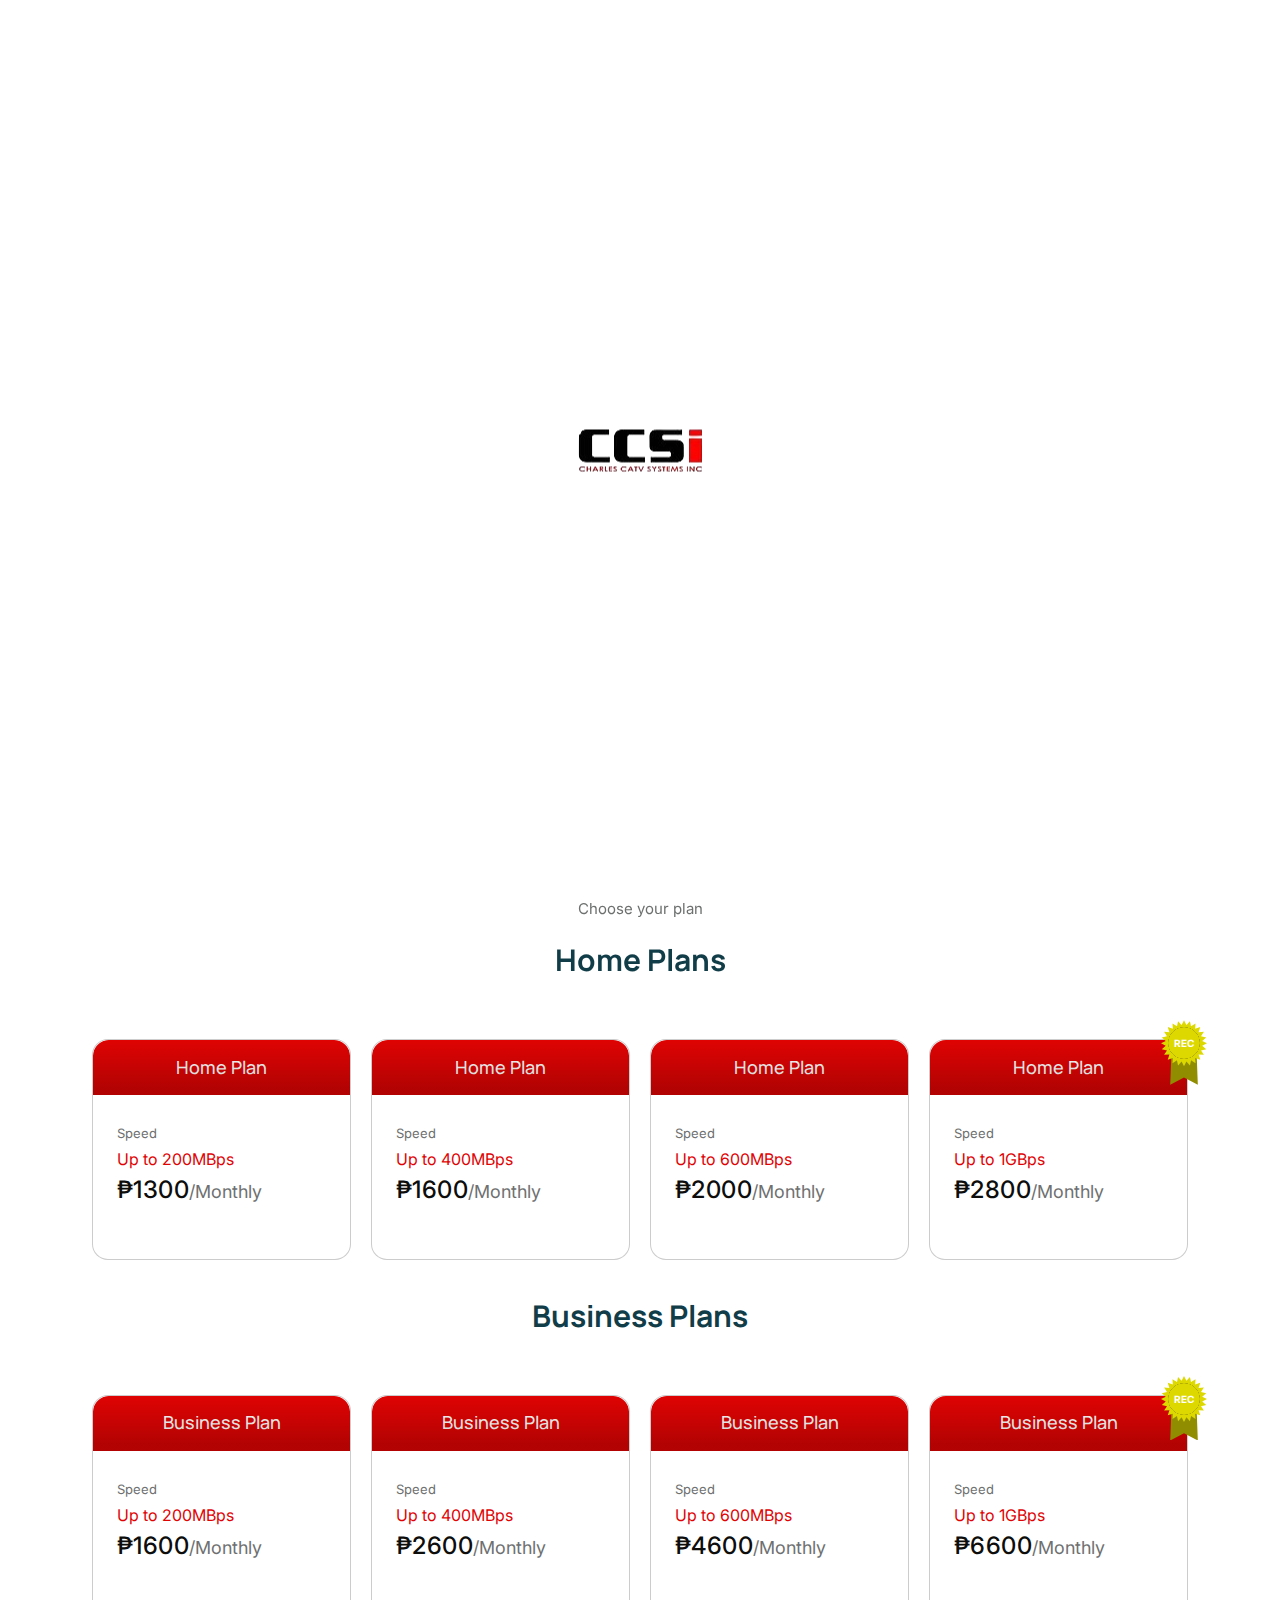
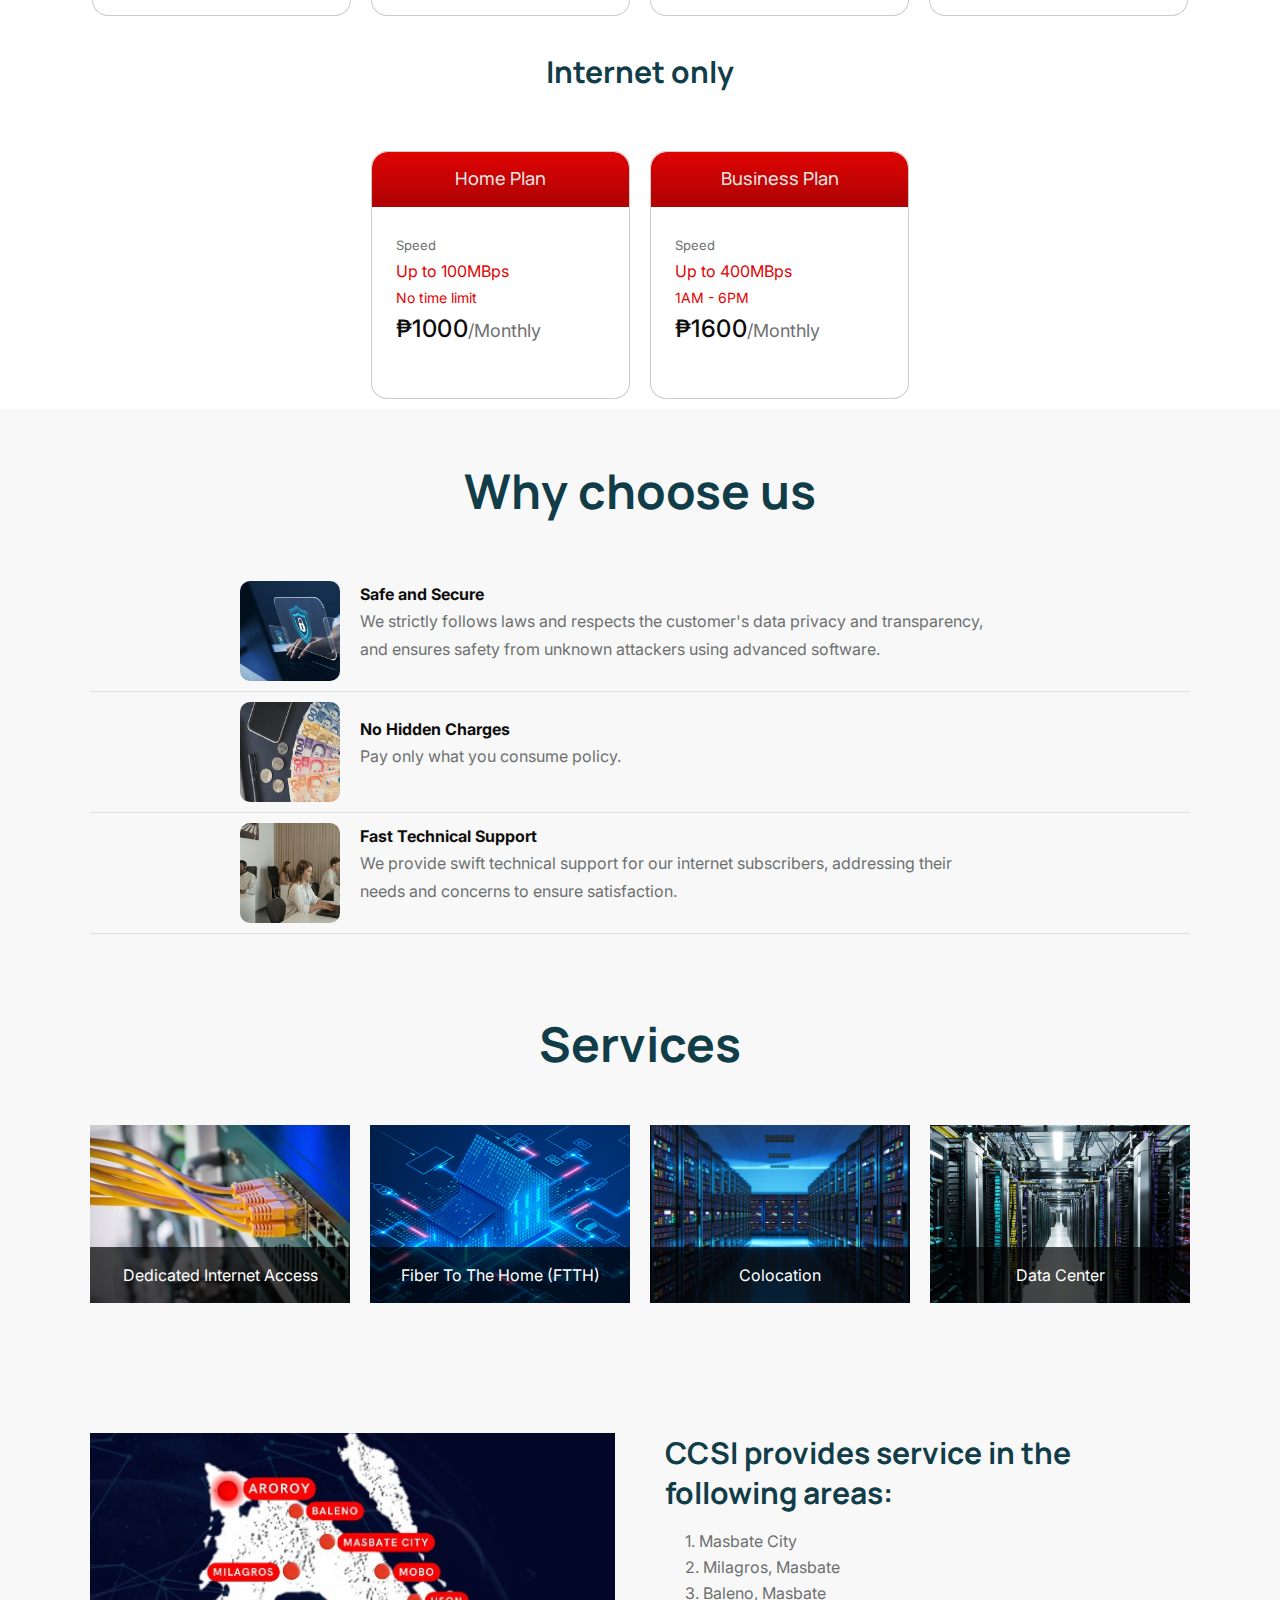
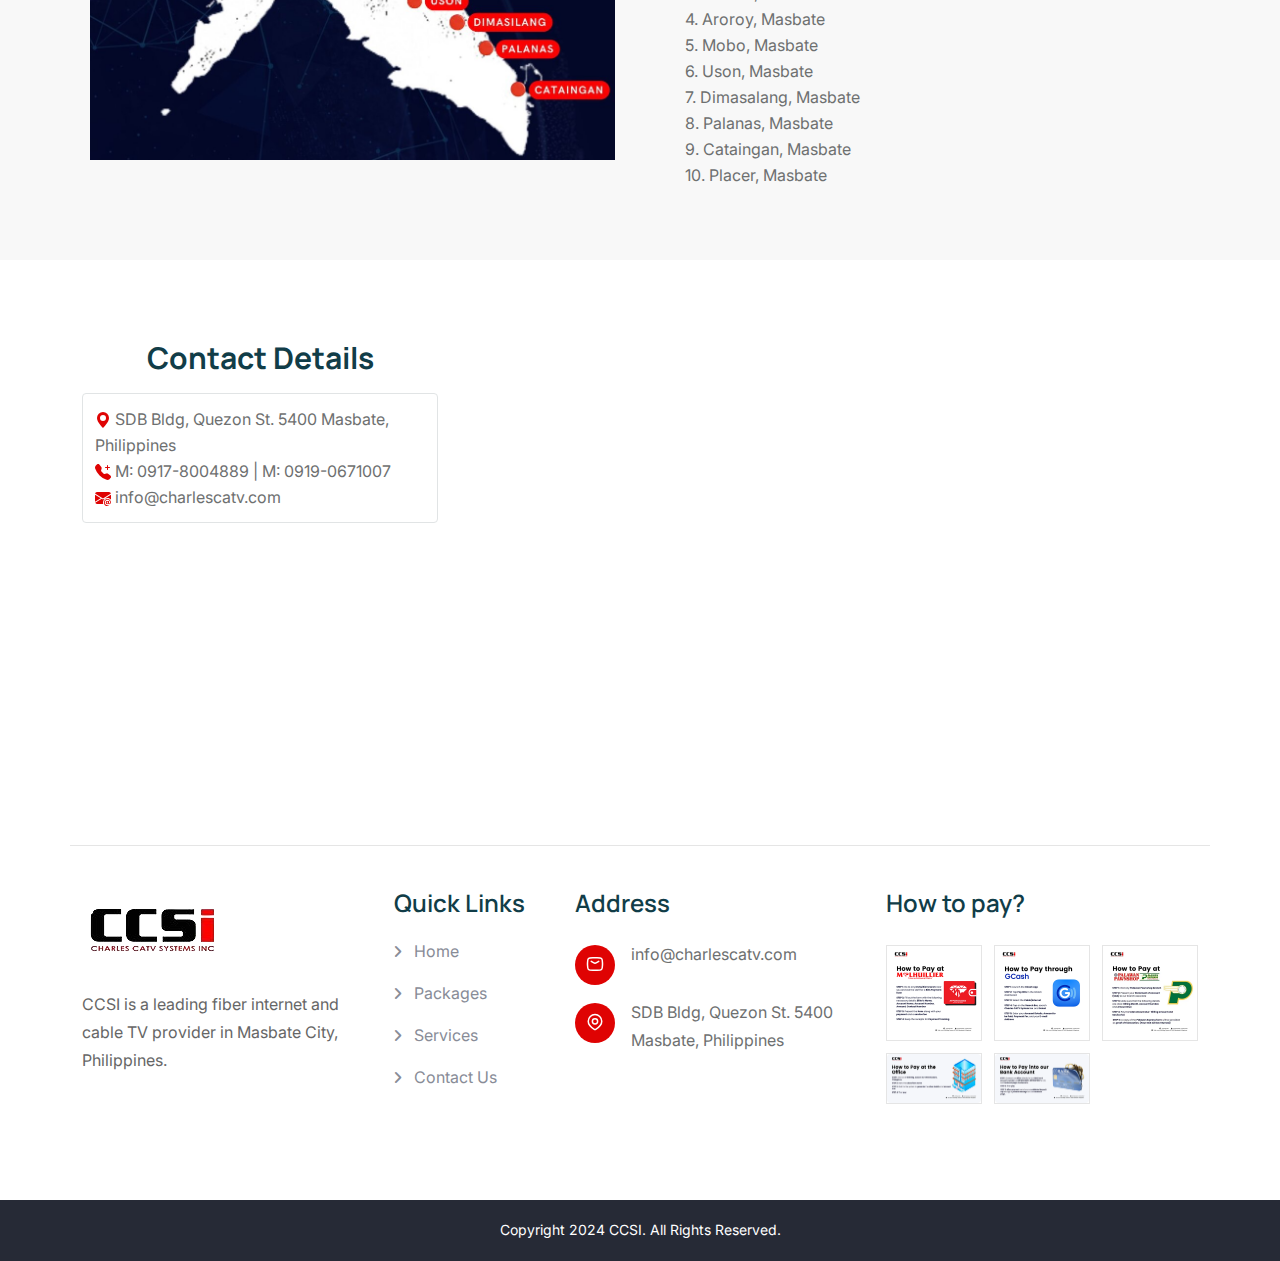
==== index.html @ 0898b683 "commit" ====
<!doctype html>
<html class="no-js" lang="zxx">

<head>
    <meta charset="utf-8">
    <meta http-equiv="x-ua-compatible" content="ie=edge">
    <title>Charles CATV Systems Inc.</title>
    <meta name="author" content="Tourm">
    <meta name="description" content="Tourm - Travel & Tour Booking Agency HTML Template ">
    <meta name="keywords" content="Tourm - Travel & Tour Booking Agency HTML Template ">
    <meta name="robots" content="INDEX,FOLLOW">

    <!-- Mobile Specific Metas -->
    <meta name="viewport" content="width=device-width, initial-scale=1, shrink-to-fit=no">


    <link rel="icon" type="image/png" sizes="192x192" href="assets/img/ccsi-icon.png">
    <link rel="icon" type="image/png" sizes="32x32" href="assets/img/ccsi-icon.png">
    <link rel="icon" type="image/png" sizes="96x96" href="assets/img/ccsi-icon.png">
    <link rel="icon" type="image/png" sizes="16x16" href="assets/img/ccsi-icon.png">
    <link rel="manifest" href="assets/img/favicons/manifest.json">
    <meta name="msapplication-TileColor" content="#ffffff">
    <meta name="msapplication-TileImage" content="assets/img/favicons/ms-icon-144x144.png">
    <meta name="theme-color" content="#ffffff">

    <!--==============================
	  Google Fonts
	============================== -->
    <link rel="preconnect" href="https://fonts.googleapis.com">
    <link rel="preconnect" href="https://fonts.gstatic.com" crossorigin>
    <link rel="preconnect" href="https://fonts.googleapis.com">
    <link rel="preconnect" href="https://fonts.gstatic.com" crossorigin>
    <link href="https://fonts.googleapis.com/css2?family=Inter:wght@100..900&family=Manrope:wght@200..800&family=Montez&display=swap" rel="stylesheet">

    <!--==============================
	    All CSS File
	============================== -->
    <!-- Bootstrap -->
    <link rel="stylesheet" href="assets/css/bootstrap.min.css">
    <!-- Fontawesome Icon -->
    <link rel="stylesheet" href="assets/css/fontawesome.min.css">
    <!-- Magnific Popup -->
    <link rel="stylesheet" href="assets/css/magnific-popup.min.css">

    <!-- Swiper css -->
    <link rel="stylesheet" href="assets/css/swiper-bundle.min.css">
    <!-- Theme Custom CSS -->
    <link rel="stylesheet" href="assets/css/style.css">

</head>

<body>

    <!--[if lte IE 9]>
    	<p class="browserupgrade">You are using an <strong>outdated</strong> browser. Please <a href="https://browsehappy.com/">upgrade your browser</a> to improve your experience and security.</p>
  	<![endif]-->


    <!--********************************
   		Code Start From Here 
	******************************** -->

    <div class="magic-cursor relative z-10">
        <div class="cursor"></div>
        <div class="cursor-follower"></div>
    </div>
    
    <div class="preload" style="width:100vw;height:50vh;background:#fff;top:-2px;left:0;position: fixed; z-index:23213123123123213213;;"></div>
    <div class="preload" style="width:100vw;height:100%;background:#fff;bottom:-2px;left:0;position: fixed; z-index:23213123123123213213;"></div>
    <div class="preload-logo" style="position: fixed;top:50%;left:50%;transform: translate(-50%, -50%);z-index:2313213132131313123123123213213123123213123123213;">
        <img src="assets/img/ccsi-icon.png"/>
    </div>

    <div class="sidemenu-wrapper sidemenu-info ">
        <div class="sidemenu-content">
            <button class="closeButton sideMenuCls"><i class="far fa-times"></i></button>
            <div class="widget  ">
                <div class="th-widget-about">
                    <div class="about-logo">
                        <a href="home-travel.html"><img src="assets/img/ccsi-icon.png" alt="CCSI"></a>
                    </div>
                </div>
            </div>
        </div>
    </div>
    <div class="popup-search-box">
        <button class="searchClose"><i class="fal fa-times"></i></button>
        <form action="#">
            <input type="text" placeholder="What are you looking for?">
            <button type="submit"><i class="fal fa-search"></i></button>
        </form>
    </div><!--==============================
    Mobile Menu
  ============================== -->
    <div class="th-menu-wrapper onepage-nav">
        <div class="th-menu-area text-center">
            <button class="th-menu-toggle"><i class="fal fa-times"></i></button>
            <div class="mobile-logo">
                <a href="home-travel.html"><img src="assets/img/ccsi-icon.png" alt="Tourm"></a>
            </div>
            <div class="th-mobile-menu">
                <ul id="menu" class="pl-2">
                    <li>
                        <a class="active" href="home">Home</a>
                    </li>
                    <li >
                        <a href="#packages">Packages</a>
                    </li>
                    <li >
                        <a href="#services">Services</a>
                    </li>
                    <li>
                        <a href="#contact">Contact us</a>
                    </li>
                </ul>
            </div>
        </div>
    </div><!--==============================
	Header Area
==============================-->
    <header class="th-header header-layout1">
        <div class="header-top d-none d-md-block">
            <div class="container th-container">
                <div class="row justify-content-center justify-content-xl-between align-items-center">
                    <div class="col-auto d-none d-md-block">
                        <div class="header-links">
                            <ul>
                                <li class="d-none d-xl-inline-block"><i class="fa-sharp fa-regular  fa-location-dot"></i>
                                    <span>SDB Bldg, Quezon St. 5400 Masbate, Philippines</span>
                                </li>
                                <li class="d-none d-xl-inline-block"><i class="fa-regular fa-clock"></i>
                                    <span>Everyday Open: 8:00 AM - 5:00 PM</span>
                                </li>
                            </ul>
                        </div>
                    </div>
                    <div class="col-auto">
                        
                    </div>
                </div>
            </div>
        </div>
        <div class="sticky-wrapper">
            <!-- Main Menu Area -->
            <div class="menu-area">
                <div class="container th-container">
                    <div class="row align-items-center justify-content-between">
                        <div class="col-auto">
                            <div class="header-logo">
                                <a href="" style="margin-right: 50px;"><img src="assets/img/ccsi-icon.png" alt="Tourm"></a>
                            </div>
                        </div>
                        <div class="col-auto me-xl-auto">
                            <nav class="main-menu d-none d-xl-inline-block">
                                <ul id="menu">
                                    <li>
                                        <a href="#home" class="active">Home</a>
                                    </li>
                                    <li >
                                        <a href="#packages">Packages</a>
                                    </li>
                                    <li >
                                        <a href="#services">Services</a>
                                    </li>
                                    <li>
                                        <a href="#contact">Contact us</a>
                                    </li>
                                </ul>
                            </nav>
                            <button type="button" class="th-menu-toggle d-block d-xl-none"><i class="far fa-bars"></i></button>
                        </div>
                        <div class="col-auto d-none d-xl-block">
                            <div class="header-button">
                                
                            </div>
                        </div>
                    </div>
                </div>
                <div class="logo-bg" data-mask-src="assets/img/logo_bg_mask.png"></div>
            </div>
        </div>
    </header>
    <!--==============================
    Hero Area
    ==============================-->
    <div id="home" class="th-hero-wrapper hero-1" id="hero">
        <div class="swiper th-slider hero-slider-1" id="heroSlide1" data-slider-options='{"effect":"fade","menu": ["", "", ""],"heroSlide1": {"swiper-container": {"pagination": {"el": ".swiper-pagination", "clickable": true }}}}'>
            <div class="swiper-wrapper">
                <div class="swiper-slide">
                    <div class="hero-inner">
                        <div class="th-hero-bg" data-bg-src="assets/img/slider_1.png">
                        </div>
                        <div class="container">
                            <div class="hero-style1">
                                <h1 class="hero-title" data-ani="slideinup" data-ani-delay="0.4s">
                                    Stay connected at speed of light </h1>
                                <div class="btn-group" data-ani="slideinup" data-ani-delay="0.6s">
                                    <a href="tour.html" class="th-btn th-icon">Get started</a>
                                    <a href="service.html" class="th-btn style2 th-icon">Contact us</a>
                                </div>
                            </div>
                        </div>
                    </div>
                </div>
                <div class="swiper-slide">
                    <div class="hero-inner">
                        <div class="th-hero-bg" data-bg-src="assets/img/slider_2.png" style="background-position: right;">
                        </div>
                        <div class="container">
                            <div class="hero-style1">
                                <h1 class="hero-title" data-ani="slideinup" data-ani-delay="0.4s">
                                    Faster internet, faster learning 
                                </h1>
                                <div class="btn-group" data-ani="slideinup" data-ani-delay="0.6s">
                                    <a href="tour.html" class="th-btn th-icon">Get started</a>
                                    <a href="service.html" class="th-btn style2 th-icon">Contact us</a>
                                </div>
                            </div>
                        </div>
                    </div>
                </div>
            </div>
            <div class="th-swiper-custom" style="display: none;">
                <button data-slider-prev="#heroSlide1" class="slider-arrow slider-prev"><img src="assets/img/icon/right-arrow.svg" alt=""></button>
                <div class="slider-pagination"></div>
                <button data-slider-next="#heroSlide1" class="slider-arrow slider-next"><img src="assets/img/icon/left-arrow.svg" alt=""></button>
            </div>
        </div>
    </div>

 
        <div id="packages" class="container">
            <div class="row">
                <div class="col-lg-6 offset-lg-3">
                    <div class="title-area text-center">
                        <p class="sec-text" style="font-size:15px;">Choose your plan</p>
                        <h4 class="sec-title">Home Plans</h4>
                    </div>
                </div>
            </div>
            <div class="slider-area tour-slider">
                <div class="">
                    <div class="">
                        
                        <div class="">
                            <div class="tour-box th-ani gsap-cursor">
                                <div class="tour-box_img global-img" style="background:var(--theme-color);padding-top:20px;padding-bottom:10px;display:grid;place-items:center;">
                                    <h3 class="box-title text-white"><a href="tour-details.html">Home Plan </a></h3>
                                </div>
                                <div class="tour-content">
                                    <div class="">
                                        <span style="font-size:13px;">Speed</span> <br> <span style="color:var(--theme-color)">Up to 200MBps</span>
                                    </div>
                                    <h4 class="tour-box_price"><span class="currency">₱1300</span>/Monthly</h4>
                                    <div class="tour-action">
                                        <span></span>
                                    </div>
                                </div>
                            </div>
                        </div>

                        <div class="">
                            <div class="tour-box th-ani gsap-cursor">
                                <div class="tour-box_img global-img" style="background:var(--theme-color);padding-top:20px;padding-bottom:10px;display:grid;place-items:center;">
                                    <h3 class="box-title text-white"><a href="tour-details.html">Home Plan </a></h3>
                                </div>
                                <div class="tour-content">
                                    <div class="">
                                        <span style="font-size:13px;">Speed</span> <br> <span style="color:var(--theme-color)">Up to 400MBps</span>
                                    </div>
                                    <h4 class="tour-box_price"><span class="currency">₱1600</span>/Monthly</h4>
                                    <div class="tour-action">
                                        <span></span>
                                    </div>
                                </div>
                            </div>
                        </div>
                        
                        <div class="">
                            <div class="tour-box th-ani gsap-cursor">
                                <div class="tour-box_img global-img" style="background:var(--theme-color);padding-top:20px;padding-bottom:10px;display:grid;place-items:center;">
                                    <h3 class="box-title text-white"><a href="tour-details.html">Home Plan </a></h3>
                                </div>
                                <div class="tour-content">
                                    <div class="">
                                        <span style="font-size:13px;">Speed</span> <br> <span style="color:var(--theme-color)">Up to 600MBps</span>
                                    </div>
                                    <h4 class="tour-box_price"><span class="currency">₱2000</span>/Monthly</h4>
                                    <div class="tour-action">
                                        <span></span>
                                    </div>
                                </div>
                            </div>
                        </div>
                        <div class="">
                            <div class="tour-box th-ani gsap-cursor" style="overflow:visible">
                                <div class="ribbon" style="position: absolute;top:-20px;right:-20px;z-index:10;font-size:10px;">
                                    REC
                                </div>
                                <div class="tour-box_img global-img" style="background:var(--theme-color);padding-top:20px;padding-bottom:10px;display:grid;place-items:center;">
                                    <h3 class="box-title text-white"><a href="tour-details.html">Home Plan </a></h3>
                                </div>
                                <div class="tour-content">
                                   
                                    <div class="">
                                        <span style="font-size:13px;">Speed</span> <br> <span style="color:var(--theme-color)">Up to 1GBps</span>
                                    </div>
                                    <h4 class="tour-box_price"><span class="currency">₱2800</span>/Monthly</h4>
                                    <div class="tour-action">
                                        <span></span>
                                    </div>
                                </div>
                            </div>
                        </div>
                        

                    </div>
                </div>
            </div>
            <div class="row">
                <div class="col-lg-6 offset-lg-3">
                    <div class="title-area text-center">
                        <br>
                        <h4 class="sec-title">Business Plans</h4>
                    </div>
                </div>
            </div>
            <div class="slider-area tour-slider">
                <div class="">
                    <div class="">
                        
                        <div class="">
                            <div class="tour-box th-ani gsap-cursor">
                                <div class="tour-box_img global-img" style="background:var(--theme-color);padding-top:20px;padding-bottom:10px;display:grid;place-items:center;">
                                    <h3 class="box-title text-white"><a href="tour-details.html">Business Plan </a></h3>
                                </div>
                                <div class="tour-content">
                                    <div class="">
                                        <span style="font-size:13px;">Speed</span> <br> <span style="color:var(--theme-color)">Up to 200MBps</span>
                                    </div>
                                    <h4 class="tour-box_price"><span class="currency">₱1600</span>/Monthly</h4>
                                    <div class="tour-action">
                                        <span></span>
                                    </div>
                                </div>
                            </div>
                        </div>
                        <div class="">
                            <div class="tour-box th-ani gsap-cursor">
                                <div class="tour-box_img global-img" style="background:var(--theme-color);padding-top:20px;padding-bottom:10px;display:grid;place-items:center;">
                                    <h3 class="box-title text-white"><a href="tour-details.html">Business Plan </a></h3>
                                </div>
                                <div class="tour-content">
                                    <div class="">
                                        <span style="font-size:13px;">Speed</span> <br> <span style="color:var(--theme-color)">Up to 400MBps</span>
                                    </div>
                                    <h4 class="tour-box_price"><span class="currency">₱2600</span>/Monthly</h4>
                                    <div class="tour-action">
                                        <span></span>
                                    </div>
                                </div>
                            </div>
                        </div>

                        <div class="">
                            <div class="tour-box th-ani gsap-cursor">
                                <div class="tour-box_img global-img" style="background:var(--theme-color);padding-top:20px;padding-bottom:10px;display:grid;place-items:center;">
                                    <h3 class="box-title text-white"><a href="tour-details.html">Business Plan </a></h3>
                                </div>
                                <div class="tour-content">
                                    <div class="">
                                        <span style="font-size:13px;">Speed</span> <br> <span style="color:var(--theme-color)">Up to 600MBps</span>
                                    </div>
                                    <h4 class="tour-box_price"><span class="currency">₱4600</span>/Monthly</h4>
                                    <div class="tour-action">
                                        <span></span>
                                    </div>
                                </div>
                            </div>
                        </div>

                        <div class="" >
                            <div class="tour-box th-ani gsap-cursor" style="overflow: visible;">
                                <div class="ribbon" style="position: absolute;top:-20px;right:-20px;z-index:10;font-size:10px;">
                                    REC
                                </div>
                                <div class="tour-box_img global-img" style="background:var(--theme-color);padding-top:20px;padding-bottom:10px;display:grid;place-items:center;">
                                    <h3 class="box-title text-white"><a href="tour-details.html">Business Plan</a></h3>
                                </div>
                                <div class="tour-content">
                                    <div class="">
                                        <span style="font-size:13px;">Speed</span> <br> <span style="color:var(--theme-color)">Up to 1GBps</span>
                                    </div>
                                    <h4 class="tour-box_price"><span class="currency">₱6600</span>/Monthly</h4>
                                    <div class="tour-action">
                                        <span></span>
                                    </div>
                                </div>
                            </div>
                        </div>
                    </div>
                </div>
            </div>
            <div class="row">
                <div class="col-lg-6 offset-lg-3">
                    <div class="title-area text-center">
                        <br>
                        <h4 class="sec-title">Internet only</h4>
                    </div>
                </div>
            </div>
            <div class="slider-area tour-slider">
                <div class="">
                    <div class="">
                        <div id="plan12345"></div>
                        <div class="">
                            <div class="tour-box th-ani gsap-cursor">
                                <div class="tour-box_img global-img" style="background:var(--theme-color);padding-top:20px;padding-bottom:10px;display:grid;place-items:center;">
                                    <h3 class="box-title text-white"><a href="tour-details.html">Home Plan </a></h3>
                                </div>
                                <div class="tour-content">
                                    <div class="">
                                        <span style="font-size:13px;">Speed</span> <br> <span style="color:var(--theme-color)">Up to 100MBps</span><br><span style="font-size:14px;color:var(--theme-color)">No time limit</span>
                                    </div>
                                    <h4 class="tour-box_price"><span class="currency">₱1000</span>/Monthly</h4>
                                    <div class="tour-action">
                                        <span></span>
                                    </div>
                                </div>
                            </div>
                        </div>
                        <div class="">
                            <div class="tour-box th-ani gsap-cursor">
                                <div class="tour-box_img global-img" style="background:var(--theme-color);padding-top:20px;padding-bottom:10px;display:grid;place-items:center;">
                                    <h3 class="box-title text-white"><a href="tour-details.html">Business Plan </a></h3>
                                </div>
                                <div class="tour-content">
                                    <div class="">
                                        <span style="font-size:13px;">Speed</span> <br> <span style="color:var(--theme-color)">Up to 400MBps</span><br><span style="font-size:14px;color:var(--theme-color)">1AM - 6PM</span>
                                    </div>
                                    <h4 class="tour-box_price"><span class="currency">₱1600</span>/Monthly</h4>
                                    <div class="tour-action">
                                        <span></span>
                                    </div>
                                </div>
                            </div>
                        </div>
                    </div>
                </div>
            </div>
        </div>
 
    
    <div id="services" class="destination-area position-relative" style="background:#f8f8f8;">
        <div class="container" style="padding:50px 20px 20px; ">
            <div class="title-area text-center">
                <h2 class="sec-title">Why choose us</h2>
            </div>
            <div class="wcu" style="display: flex;flex-direction: column;">
                <div style="display: flex;align-items: center;padding:10px 150px;border-bottom: 1px solid rgba(0,0,0,0.1);">
                    <div class="img12345" style="min-width: 100px;min-height: 100px;overflow:hidden;margin-right: 20px;border-radius: 10px;">
                        <img src="assets/img/category/why4.png"/>
                    </div>
                    <div>
                        <span class="title">Safe and Secure</span>
                        <p>We strictly follows laws and respects the customer's data privacy and transparency, <br>and ensures safety from unknown attackers using advanced software.</p>
                    </div>
                </div>
                <div style="display: flex;align-items: center;padding:10px 150px;border-bottom: 1px solid rgba(0,0,0,0.1);">
                    <div class="img12345" style="min-width: 100px;min-height: 100px;overflow:hidden;margin-right: 20px;border-radius: 10px;">
                        <img src="assets/img/category/why1.png"/>
                    </div>
                    <div>
                        <span class="title">No Hidden Charges</span>
                        <p>Pay only what you consume policy.</p>
                    </div>
                </div>
                <div style="display: flex;align-items: center;padding:10px 150px;border-bottom: 1px solid rgba(0,0,0,0.1);">
                    <div class="img12345" style="min-width: 100px;min-height: 100px;overflow:hidden;margin-right: 20px;border-radius: 10px;">
                        <img src="assets/img/category/why3.png"/>
                    </div>
                    <div>
                        <span class="title">Fast Technical Support</span>
                        <p>We provide swift technical support for our internet subscribers, addressing their <br>needs and concerns to ensure satisfaction.</p>
                    </div>
                </div>
            </div>
            <br><br><br>
            <div class="title-area text-center">
                <h2 class="sec-title">Services</h2>
            </div>
            <div class="content">
                <div style="position: relative;">
                    <img src="assets/img/category/DIA.jpeg" style="object-fit: cover;width: 100%;height: 100%;"/>
                    <div style="position: absolute;bottom:0;left:0;padding:15px 0;transition: 0.2s;text-align: center;color:#fff;width: 100%;background:rgba(0,0,0,0.7);">Dedicated Internet Access</div>
                </div>
                <div style="position: relative;">
                    <img src="assets/img/category/ftth.jpg" style="object-fit: cover;width: 100%;height: 100%;"/>
                    <div style="position: absolute;bottom:0;left:0;padding:15px 0;transition: 0.2s;text-align: center;color:#fff;width: 100%;background:rgba(0,0,0,0.7);">Fiber To The Home (FTTH)</div>
                </div>
                <div style="position: relative;">
                    <img src="assets/img/category/colocation.webp" style="object-fit: cover;width: 100%;height: 100%;"/>
                    <div style="position: absolute;bottom:0;left:0;padding:15px 0;transition: 0.2s;text-align: center;color:#fff;width: 100%;background:rgba(0,0,0,0.7);">Colocation</div>
                </div>
                <div style="position: relative;">
                    <img src="assets/img/category/data-center.webp" style="object-fit: cover;width: 100%;height: 100%;"/>
                    <div style="position: absolute;bottom:0;left:0;padding:15px 0;transition: 0.2s;text-align: center;color:#fff;width: 100%;background:rgba(0,0,0,0.7);">Data Center</div>
                </div>
            </div>
            
            
            
            <br><br><br><br><br>
            <div class="map" style="display: flex;position: relative;">
                <div style="flex:1;margin-right: 50px;">
                    <img src="assets/img/masbate.jpg"/>
                </div>
                <div style="flex:1;">
                    <div id="ccsip">
                        <h4>CCSI provides service in the <br>following areas:</h4>
                    </div>
                    <div style="margin-left: 20px;">
                        <div>1. Masbate City</div>
                        <div>2. Milagros, Masbate</div>
                        <div>3. Baleno, Masbate</div>
                        <div>4. Aroroy, Masbate</div>
                        <div>5. Mobo, Masbate</div>
                        <div>6. Uson, Masbate</div>
                        <div>7. Dimasalang, Masbate</div>
                        <div>8. Palanas, Masbate</div>
                        <div>9. Cataingan, Masbate</div>
                        <div>10. Placer, Masbate</div>
                    </div>
                </div>
            </div>
            <br><br>
        </div>
    </div>
    <section id="contact" class="contact-page-section" id="contact" style="margin-bottom: -50px;">
        <br><br><br>
		<div class="container">
			<div class="row clearfix">
				<!-- Info Column -->
				<div class="info-column col-lg-4 col-md-12 col-sm-12">
					<div class="inner-column">
						<div style="text-align: center;">
							<h4>Contact Details</h4>
						</div>
						<div class="lower-box">
							<ul class="info-list" style="margin: 0;padding: 0;list-style: none;">
								<li>
                                    <a style="text-align: center;">
                                        <svg xmlns="http://www.w3.org/2000/svg" width="16" height="16" fill="var(--theme-color)" class="bi bi-geo-alt-fill" viewBox="0 0 16 16">
                                            <path d="M8 16s6-5.686 6-10A6 6 0 0 0 2 6c0 4.314 6 10 6 10m0-7a3 3 0 1 1 0-6 3 3 0 0 1 0 6"/>
                                        </svg>
                                        SDB Bldg, Quezon St. 5400 Masbate, Philippines
                                    </a>
									<br>
                                    <svg xmlns="http://www.w3.org/2000/svg" width="16" height="16" fill="var(--theme-color)" class="bi bi-telephone-plus-fill" viewBox="0 0 16 16">
                                        <path fill-rule="evenodd" d="M1.885.511a1.745 1.745 0 0 1 2.61.163L6.29 2.98c.329.423.445.974.315 1.494l-.547 2.19a.68.68 0 0 0 .178.643l2.457 2.457a.68.68 0 0 0 .644.178l2.189-.547a1.75 1.75 0 0 1 1.494.315l2.306 1.794c.829.645.905 1.87.163 2.611l-1.034 1.034c-.74.74-1.846 1.065-2.877.702a18.6 18.6 0 0 1-7.01-4.42 18.6 18.6 0 0 1-4.42-7.009c-.362-1.03-.037-2.137.703-2.877zM12.5 1a.5.5 0 0 1 .5.5V3h1.5a.5.5 0 0 1 0 1H13v1.5a.5.5 0 0 1-1 0V4h-1.5a.5.5 0 0 1 0-1H12V1.5a.5.5 0 0 1 .5-.5"/>
                                      </svg>
									<a>M: 0917-8004889</a> | 
                                  
									<a>M: 0919-0671007</a><br>
                                    <svg xmlns="http://www.w3.org/2000/svg" width="16" height="16" fill="var(--theme-color)" class="bi bi-envelope-at-fill" viewBox="0 0 16 16">
                                        <path d="M2 2A2 2 0 0 0 .05 3.555L8 8.414l7.95-4.859A2 2 0 0 0 14 2zm-2 9.8V4.698l5.803 3.546zm6.761-2.97-6.57 4.026A2 2 0 0 0 2 14h6.256A4.5 4.5 0 0 1 8 12.5a4.49 4.49 0 0 1 1.606-3.446l-.367-.225L8 9.586zM16 9.671V4.697l-5.803 3.546.338.208A4.5 4.5 0 0 1 12.5 8c1.414 0 2.675.652 3.5 1.671"/>
                                        <path d="M15.834 12.244c0 1.168-.577 2.025-1.587 2.025-.503 0-1.002-.228-1.12-.648h-.043c-.118.416-.543.643-1.015.643-.77 0-1.259-.542-1.259-1.434v-.529c0-.844.481-1.4 1.26-1.4.585 0 .87.333.953.63h.03v-.568h.905v2.19c0 .272.18.42.411.42.315 0 .639-.415.639-1.39v-.118c0-1.277-.95-2.326-2.484-2.326h-.04c-1.582 0-2.64 1.067-2.64 2.724v.157c0 1.867 1.237 2.654 2.57 2.654h.045c.507 0 .935-.07 1.18-.18v.731c-.219.1-.643.175-1.237.175h-.044C10.438 16 9 14.82 9 12.646v-.214C9 10.36 10.421 9 12.485 9h.035c2.12 0 3.314 1.43 3.314 3.034zm-4.04.21v.227c0 .586.227.8.581.8.31 0 .564-.17.564-.743v-.367c0-.516-.275-.708-.572-.708-.346 0-.573.245-.573.791"/>
                                      </svg>
                                    <a>info@charlescatv.com</a><br>
								</li>
							</ul>
							
						</div>
					</div>
				</div>
				
				<!-- Map Column -->
				<div class="map-column col-lg-8 col-md-12 col-sm-12">
					<div class="inner-column">
						<!--Map Outer-->
						<div class="map-outer">
							<iframe src="https://www.google.com/maps/embed?pb=!1m18!1m12!1m3!1d2317.307319445586!2d123.62142822886699!3d12.36746413239394!2m3!1f0!2f0!3f0!3m2!1i1024!2i768!4f13.1!3m3!1m2!1s0x33a6db558c49435d%3A0xb0eee09e3ad8a4e1!2sCharles%20Catv%20Systems%2C%20Inc!5e0!3m2!1sen!2sus!4v1712129587965!5m2!1sen!2sus" width="600" height="450" style="border:0;" allowfullscreen="" loading="lazy" referrerpolicy="no-referrer-when-downgrade"></iframe>
						</div>
					</div>
				</div>
            </div>
		</div>
	</section>
    <footer class="footer-wrapper footer-layout1">
        <div class="widget-area">
            <div class="container pt-5"  style="border-top: 1px solid rgba(0,0,0,0.1);">
                <div class="row justify-content-between">
                    <div class="col-md-6 col-xl-3">
                        <div class="widget footer-widget">
                            <div class="th-widget-about">
                                <div class="about-logo">
                                    <a href="home-travel.html"><img src="assets/img/ccsi-icon.png" alt="Tourm"></a>
                                </div>
                                <p class="about-text">CCSI is a leading fiber internet and cable TV provider in Masbate City, Philippines.</p>
                            </div>
                        </div>
                    </div>
                    <div class="col-md-6 col-xl-auto">
                        <div class="widget widget_nav_menu footer-widget">
                            <h3 class="widget_title">Quick Links</h3>
                            <div class="menu-all-pages-container">
                                <ul class="menu">
                                    <li><a>Home</a></li>
                                    <li><a>Packages</a></li>
                                    <li><a>Services</a></li>
                                    <li><a>Contact Us</a></li>
                                </ul>
                            </div>
                        </div>
                    </div>
                    <div class="col-md-6 col-xl-auto">
                        <div class="widget footer-widget">
                            <h3 class="widget_title">Address</h3>
                            <div class="th-widget-contact">
                                <div class="info-box_text">
                                    <div class="icon">
                                        <img src="assets/img/icon/envelope.svg" alt="img">
                                    </div>
                                    <div class="details">
                                        <p><a  class="info-box_link">info@charlescatv.com</a></p>
                                    </div>
                                </div>
                                <div class="info-box_text">
                                    <div class="icon"><img src="assets/img/icon/location-dot.svg" alt="img"></div>
                                    <div class="details">
                                        <p>SDB Bldg, Quezon St. 5400 Masbate, Philippines</p>
                                    </div>
                                </div>
                            </div>
                        </div>
                    </div>
                    <div class="col-md-6 col-xl-auto">
                        <div class="widget footer-widget">
                            <h3 class="widget_title">How to pay?</h3>
                            <div class="sidebar-gallery">
                                <div class="gallery-thumb">
                                    <img src="assets/img/ki/2.webp" alt="Gallery Image">
                                    <a  class="gallery-btn"><svg xmlns="http://www.w3.org/2000/svg" width="16" height="16" fill="currentColor" class="bi bi-image" viewBox="0 0 16 16">
                                        <path d="M6.002 5.5a1.5 1.5 0 1 1-3 0 1.5 1.5 0 0 1 3 0"/>
                                        <path d="M2.002 1a2 2 0 0 0-2 2v10a2 2 0 0 0 2 2h12a2 2 0 0 0 2-2V3a2 2 0 0 0-2-2zm12 1a1 1 0 0 1 1 1v6.5l-3.777-1.947a.5.5 0 0 0-.577.093l-3.71 3.71-2.66-1.772a.5.5 0 0 0-.63.062L1.002 12V3a1 1 0 0 1 1-1z"/>
                                      </svg></a>
                                </div>
                                <div class="gallery-thumb">
                                    <img src="assets/img/ki/3.webp" alt="Gallery Image">
                                    <a  class="gallery-btn"><svg xmlns="http://www.w3.org/2000/svg" width="16" height="16" fill="currentColor" class="bi bi-image" viewBox="0 0 16 16">
                                        <path d="M6.002 5.5a1.5 1.5 0 1 1-3 0 1.5 1.5 0 0 1 3 0"/>
                                        <path d="M2.002 1a2 2 0 0 0-2 2v10a2 2 0 0 0 2 2h12a2 2 0 0 0 2-2V3a2 2 0 0 0-2-2zm12 1a1 1 0 0 1 1 1v6.5l-3.777-1.947a.5.5 0 0 0-.577.093l-3.71 3.71-2.66-1.772a.5.5 0 0 0-.63.062L1.002 12V3a1 1 0 0 1 1-1z"/>
                                      </svg></a>
                                </div>
                                <div class="gallery-thumb">
                                    <img src="assets/img/ki/4.webp" alt="Gallery Image">
                                    <a class="gallery-btn"><svg xmlns="http://www.w3.org/2000/svg" width="16" height="16" fill="currentColor" class="bi bi-image" viewBox="0 0 16 16">
                                        <path d="M6.002 5.5a1.5 1.5 0 1 1-3 0 1.5 1.5 0 0 1 3 0"/>
                                        <path d="M2.002 1a2 2 0 0 0-2 2v10a2 2 0 0 0 2 2h12a2 2 0 0 0 2-2V3a2 2 0 0 0-2-2zm12 1a1 1 0 0 1 1 1v6.5l-3.777-1.947a.5.5 0 0 0-.577.093l-3.71 3.71-2.66-1.772a.5.5 0 0 0-.63.062L1.002 12V3a1 1 0 0 1 1-1z"/>
                                      </svg></a>
                                </div>
                                <div class="gallery-thumb">
                                    <img src="assets/img/ki/5.webp" alt="Gallery Image">
                                    <a  class="gallery-btn"><svg xmlns="http://www.w3.org/2000/svg" width="16" height="16" fill="currentColor" class="bi bi-image" viewBox="0 0 16 16">
                                        <path d="M6.002 5.5a1.5 1.5 0 1 1-3 0 1.5 1.5 0 0 1 3 0"/>
                                        <path d="M2.002 1a2 2 0 0 0-2 2v10a2 2 0 0 0 2 2h12a2 2 0 0 0 2-2V3a2 2 0 0 0-2-2zm12 1a1 1 0 0 1 1 1v6.5l-3.777-1.947a.5.5 0 0 0-.577.093l-3.71 3.71-2.66-1.772a.5.5 0 0 0-.63.062L1.002 12V3a1 1 0 0 1 1-1z"/>
                                      </svg></a>
                                </div>
                                <div class="gallery-thumb">
                                    <img src="assets/img/ki/6.webp" alt="Gallery Image">
                                    <a class="gallery-btn"><svg xmlns="http://www.w3.org/2000/svg" width="16" height="16" fill="currentColor" class="bi bi-image" viewBox="0 0 16 16">
                                        <path d="M6.002 5.5a1.5 1.5 0 1 1-3 0 1.5 1.5 0 0 1 3 0"/>
                                        <path d="M2.002 1a2 2 0 0 0-2 2v10a2 2 0 0 0 2 2h12a2 2 0 0 0 2-2V3a2 2 0 0 0-2-2zm12 1a1 1 0 0 1 1 1v6.5l-3.777-1.947a.5.5 0 0 0-.577.093l-3.71 3.71-2.66-1.772a.5.5 0 0 0-.63.062L1.002 12V3a1 1 0 0 1 1-1z"/>
                                      </svg></a>
                                </div>
                            </div>
                        </div>
                    </div>
                </div>
            </div>
        </div>
        <div class="copyright-wrap" >
            <div class="container">
                <div style="text-align: center;">
                    <div class="col-md-12">
                        <p class="copyright-text">Copyright 2024 CCSI. All Rights Reserved.</p>
                    </div>
                </div>
            </div>
        </div>
    </footer>

    <!--==============================
    All Js File
============================== -->
    <!-- Jquery -->
    <!-- Jquery -->
    <script src="assets/js/vendor/jquery-3.6.0.min.js"></script>
    <!-- Swiper Js -->
    <script src="assets/js/swiper-bundle.min.js"></script>
    <!-- Bootstrap -->
    <script src="assets/js/bootstrap.min.js"></script>
    <!-- Magnific Popup -->
    <script src="assets/js/jquery.magnific-popup.min.js"></script>
    <!-- Counter Up -->
    <script src="assets/js/jquery.counterup.min.js"></script>
    <!-- Range Slider -->
    <script src="assets/js/jquery-ui.min.js"></script>
    <!-- imagesloaded -->
    <script src="assets/js/imagesloaded.pkgd.min.js"></script>
    <!-- isotope -->
    <script src="assets/js/isotope.pkgd.min.js"></script>
    <!-- gsap -->
    <script src="assets/js/gsap.min.js"></script>

    <!-- circle-progress -->
    <script src="assets/js/circle-progress.js"></script>

    <script src="assets/js/matter.min.js"></script>
    <script src="assets/js/matterjs-custom.js"></script>


    <!-- nice select -->
    <script src="assets/js/nice-select.min.js"></script>




    <!-- Main Js File -->
    <script src="assets/js/main.js"></script>
</body>

</html>
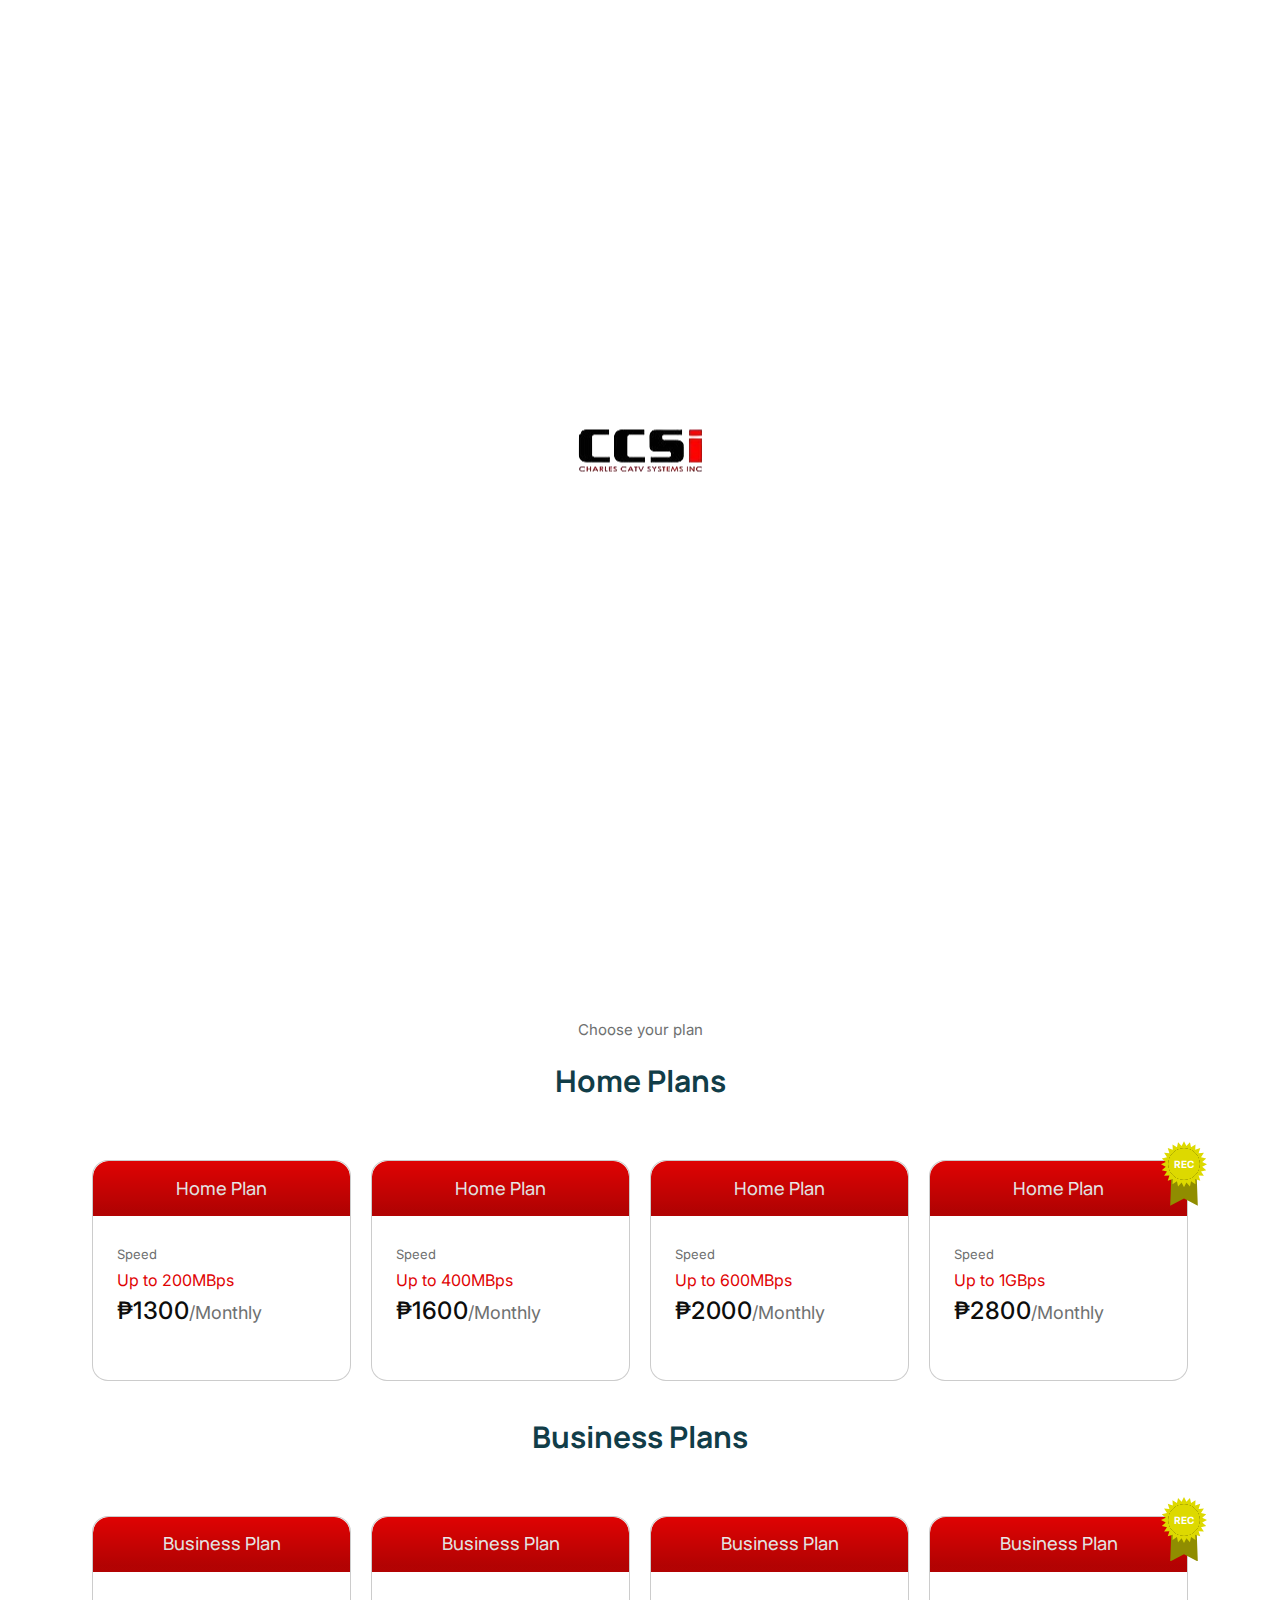
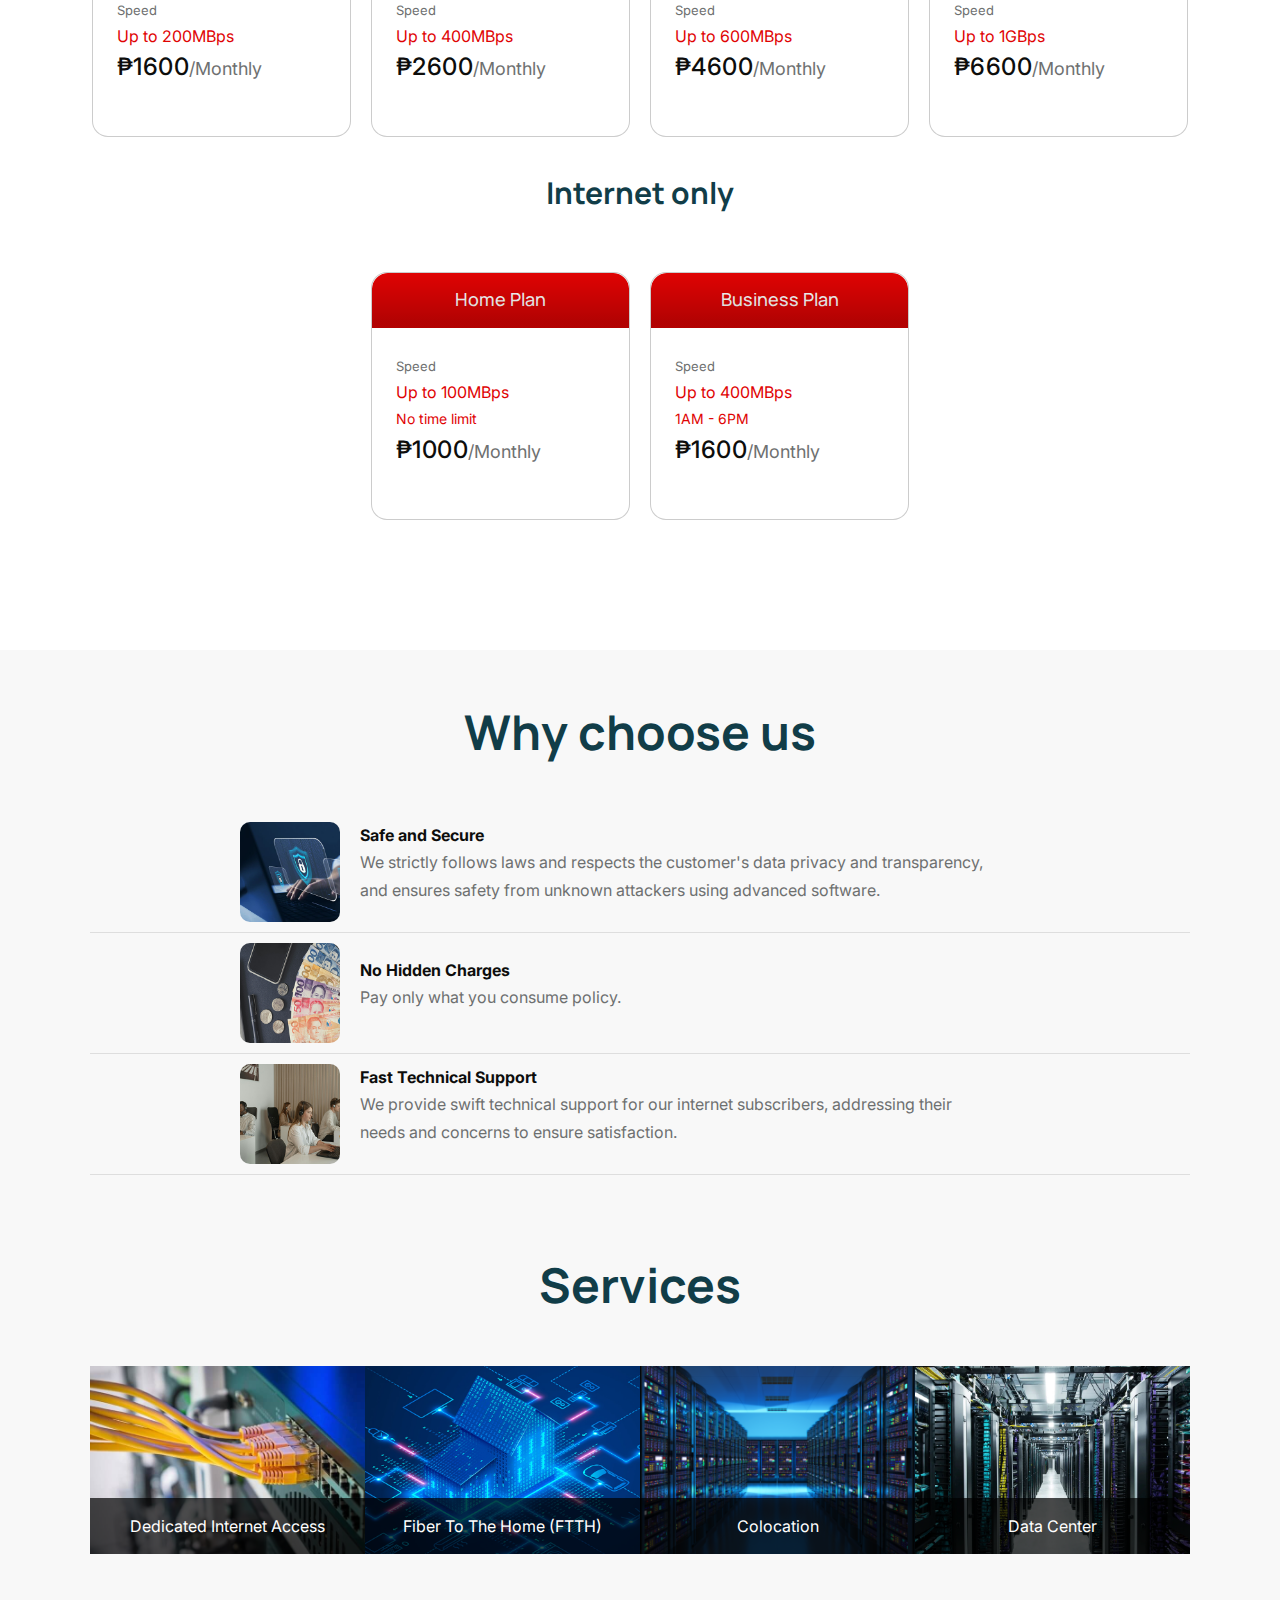
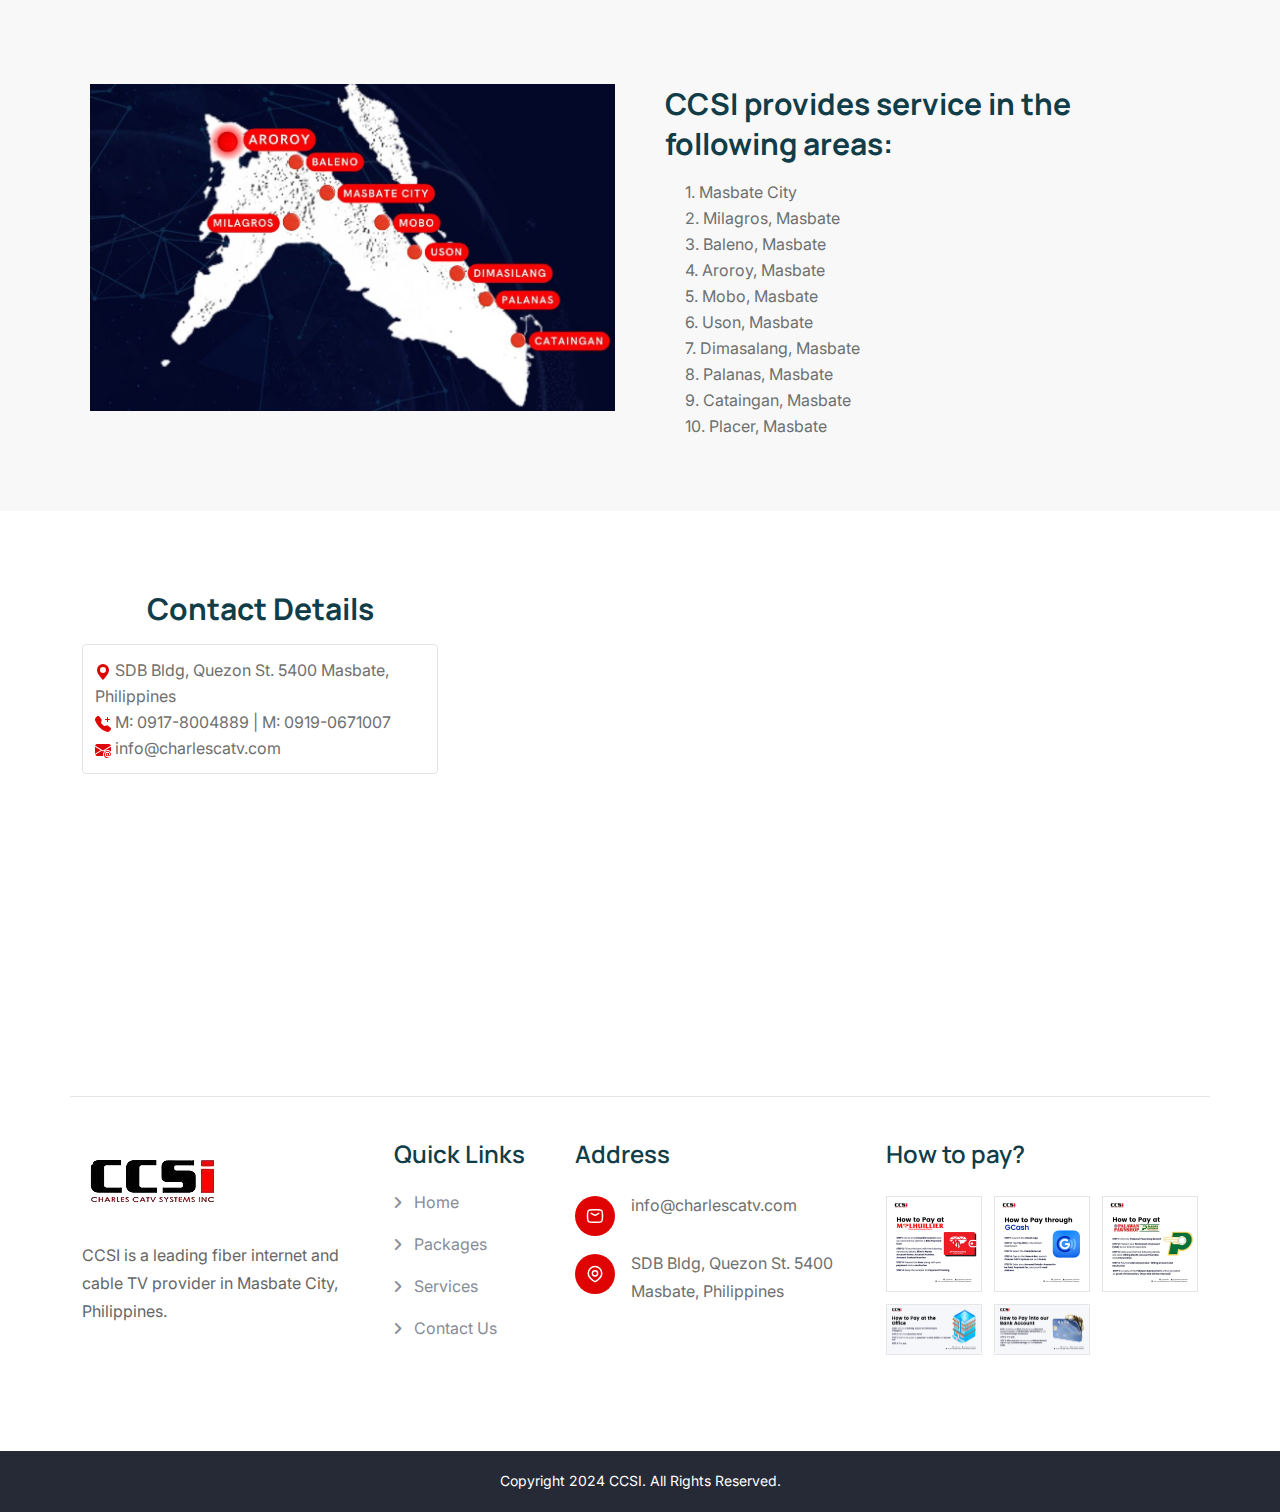
==== commit 01358422: "commit" ====
--- a/index.html
+++ b/index.html
@@ -77,7 +77,7 @@
             <div class="widget  ">
                 <div class="th-widget-about">
                     <div class="about-logo">
-                        <a href="home-travel.html"><img src="assets/img/ccsi-icon.png" alt="CCSI"></a>
+                        <a ><img src="assets/img/ccsi-icon.png" alt="CCSI"></a>
                     </div>
                 </div>
             </div>
@@ -96,7 +96,7 @@
         <div class="th-menu-area text-center">
             <button class="th-menu-toggle"><i class="fal fa-times"></i></button>
             <div class="mobile-logo">
-                <a href="home-travel.html"><img src="assets/img/ccsi-icon.png" alt="Tourm"></a>
+                <a ><img src="assets/img/ccsi-icon.png" alt="Tourm"></a>
             </div>
             <div class="th-mobile-menu">
                 <ul id="menu" class="pl-2">
@@ -195,8 +195,8 @@
                                 <h1 class="hero-title" data-ani="slideinup" data-ani-delay="0.4s">
                                     Stay connected at speed of light </h1>
                                 <div class="btn-group" data-ani="slideinup" data-ani-delay="0.6s">
-                                    <a href="tour.html" class="th-btn th-icon">Get started</a>
-                                    <a href="service.html" class="th-btn style2 th-icon">Contact us</a>
+                                    <a  class="th-btn th-icon">Get started</a>
+                                    <a  class="th-btn style2 th-icon">Contact us</a>
                                 </div>
                             </div>
                         </div>
@@ -212,8 +212,8 @@
                                     Faster internet, faster learning 
                                 </h1>
                                 <div class="btn-group" data-ani="slideinup" data-ani-delay="0.6s">
-                                    <a href="tour.html" class="th-btn th-icon">Get started</a>
-                                    <a href="service.html" class="th-btn style2 th-icon">Contact us</a>
+                                    <a  class="th-btn th-icon">Get started</a>
+                                    <a  class="th-btn style2 th-icon">Contact us</a>
                                 </div>
                             </div>
                         </div>
@@ -228,27 +228,21 @@
         </div>
     </div>
 
- 
+    <section  class="position-relative bg-top-center overflow-hidden space" id="service-sec" style="border-top: 1px solid rgba(0,0,0,0.1);overflow: visible !important;">
         <div id="packages" class="container">
-            <div class="row">
-                <div class="col-lg-6 offset-lg-3">
-                    <div class="title-area text-center">
-                        <p class="sec-text" style="font-size:15px;">Choose your plan</p>
-                        <h4 class="sec-title">Home Plans</h4>
-                    </div>
-                </div>
-            </div>
+            
             <div class="slider-area tour-slider">
-                <div class="">
-                    <div class="">
-                        
+                <div>
+                    <p class="sec-text text-center" style="font-size:15px;">Choose your plan</p>
+                    <h4 class="sec-title text-center">Home Plans</h4>
+                    <div>
                         <div class="">
                             <div class="tour-box th-ani gsap-cursor">
                                 <div class="tour-box_img global-img" style="background:var(--theme-color);padding-top:20px;padding-bottom:10px;display:grid;place-items:center;">
-                                    <h3 class="box-title text-white"><a href="tour-details.html">Home Plan </a></h3>
-                                </div>
-                                <div class="tour-content">
-                                    <div class="">
+                                    <h3 class="box-title text-white"><a >Home Plan </a></h3>
+                                </div>
+                                <div class="tour-content">
+                                    <div>
                                         <span style="font-size:13px;">Speed</span> <br> <span style="color:var(--theme-color)">Up to 200MBps</span>
                                     </div>
                                     <h4 class="tour-box_price"><span class="currency">₱1300</span>/Monthly</h4>
@@ -262,7 +256,7 @@
                         <div class="">
                             <div class="tour-box th-ani gsap-cursor">
                                 <div class="tour-box_img global-img" style="background:var(--theme-color);padding-top:20px;padding-bottom:10px;display:grid;place-items:center;">
-                                    <h3 class="box-title text-white"><a href="tour-details.html">Home Plan </a></h3>
+                                    <h3 class="box-title text-white"><a >Home Plan </a></h3>
                                 </div>
                                 <div class="tour-content">
                                     <div class="">
@@ -275,11 +269,10 @@
                                 </div>
                             </div>
                         </div>
-                        
                         <div class="">
                             <div class="tour-box th-ani gsap-cursor">
                                 <div class="tour-box_img global-img" style="background:var(--theme-color);padding-top:20px;padding-bottom:10px;display:grid;place-items:center;">
-                                    <h3 class="box-title text-white"><a href="tour-details.html">Home Plan </a></h3>
+                                    <h3 class="box-title text-white"><a>Home Plan </a></h3>
                                 </div>
                                 <div class="tour-content">
                                     <div class="">
@@ -298,7 +291,7 @@
                                     REC
                                 </div>
                                 <div class="tour-box_img global-img" style="background:var(--theme-color);padding-top:20px;padding-bottom:10px;display:grid;place-items:center;">
-                                    <h3 class="box-title text-white"><a href="tour-details.html">Home Plan </a></h3>
+                                    <h3 class="box-title text-white"><a >Home Plan </a></h3>
                                 </div>
                                 <div class="tour-content">
                                    
@@ -332,7 +325,7 @@
                         <div class="">
                             <div class="tour-box th-ani gsap-cursor">
                                 <div class="tour-box_img global-img" style="background:var(--theme-color);padding-top:20px;padding-bottom:10px;display:grid;place-items:center;">
-                                    <h3 class="box-title text-white"><a href="tour-details.html">Business Plan </a></h3>
+                                    <h3 class="box-title text-white"><a >Business Plan </a></h3>
                                 </div>
                                 <div class="tour-content">
                                     <div class="">
@@ -348,7 +341,7 @@
                         <div class="">
                             <div class="tour-box th-ani gsap-cursor">
                                 <div class="tour-box_img global-img" style="background:var(--theme-color);padding-top:20px;padding-bottom:10px;display:grid;place-items:center;">
-                                    <h3 class="box-title text-white"><a href="tour-details.html">Business Plan </a></h3>
+                                    <h3 class="box-title text-white"><a >Business Plan </a></h3>
                                 </div>
                                 <div class="tour-content">
                                     <div class="">
@@ -365,7 +358,7 @@
                         <div class="">
                             <div class="tour-box th-ani gsap-cursor">
                                 <div class="tour-box_img global-img" style="background:var(--theme-color);padding-top:20px;padding-bottom:10px;display:grid;place-items:center;">
-                                    <h3 class="box-title text-white"><a href="tour-details.html">Business Plan </a></h3>
+                                    <h3 class="box-title text-white"><a>Business Plan </a></h3>
                                 </div>
                                 <div class="tour-content">
                                     <div class="">
@@ -385,7 +378,7 @@
                                     REC
                                 </div>
                                 <div class="tour-box_img global-img" style="background:var(--theme-color);padding-top:20px;padding-bottom:10px;display:grid;place-items:center;">
-                                    <h3 class="box-title text-white"><a href="tour-details.html">Business Plan</a></h3>
+                                    <h3 class="box-title text-white"><a>Business Plan</a></h3>
                                 </div>
                                 <div class="tour-content">
                                     <div class="">
@@ -416,7 +409,7 @@
                         <div class="">
                             <div class="tour-box th-ani gsap-cursor">
                                 <div class="tour-box_img global-img" style="background:var(--theme-color);padding-top:20px;padding-bottom:10px;display:grid;place-items:center;">
-                                    <h3 class="box-title text-white"><a href="tour-details.html">Home Plan </a></h3>
+                                    <h3 class="box-title text-white"><a >Home Plan </a></h3>
                                 </div>
                                 <div class="tour-content">
                                     <div class="">
@@ -432,7 +425,7 @@
                         <div class="">
                             <div class="tour-box th-ani gsap-cursor">
                                 <div class="tour-box_img global-img" style="background:var(--theme-color);padding-top:20px;padding-bottom:10px;display:grid;place-items:center;">
-                                    <h3 class="box-title text-white"><a href="tour-details.html">Business Plan </a></h3>
+                                    <h3 class="box-title text-white"><a >Business Plan </a></h3>
                                 </div>
                                 <div class="tour-content">
                                     <div class="">
@@ -449,7 +442,7 @@
                 </div>
             </div>
         </div>
- 
+    </section>
     
     <div id="services" class="destination-area position-relative" style="background:#f8f8f8;">
         <div class="container" style="padding:50px 20px 20px; ">
@@ -594,7 +587,7 @@
                         <div class="widget footer-widget">
                             <div class="th-widget-about">
                                 <div class="about-logo">
-                                    <a href="home-travel.html"><img src="assets/img/ccsi-icon.png" alt="Tourm"></a>
+                                    <a ><img src="assets/img/ccsi-icon.png" alt="Tourm"></a>
                                 </div>
                                 <p class="about-text">CCSI is a leading fiber internet and cable TV provider in Masbate City, Philippines.</p>
                             </div>
--- a/assets/css/style.css
+++ b/assets/css/style.css
@@ -19589,7 +19589,6 @@
 .tour-slider > div > div {
   display: grid;
   grid-template-columns: repeat(4, 1fr);
-
 }
 
 
@@ -19603,22 +19602,21 @@
 
 @media (max-width: 480px) {
   .tour-slider > div > div {
-    display: grid;
-    grid-template-columns: repeat(2, 1fr);
-    transform: scale(.9)
-
-  }
-
-
-
- 
+    display: flex;
+    flex-wrap: wrap;
+  }
+
   .io{
     display: none;
   }
 
   .tour-slider > div > div > div{
+    width: 50%;
     transform: scale(.9);
-    margin: -5px;
+  }
+ 
+  .tour-slider > div > div > div h4 {
+    font-size: 15px !important;
   }
 }
 
@@ -19628,7 +19626,6 @@
   }
   .destination-area .content {
     display: grid;
-    grid-gap:20px;
     grid-template-columns: repeat(4, 1fr);
   }
 }
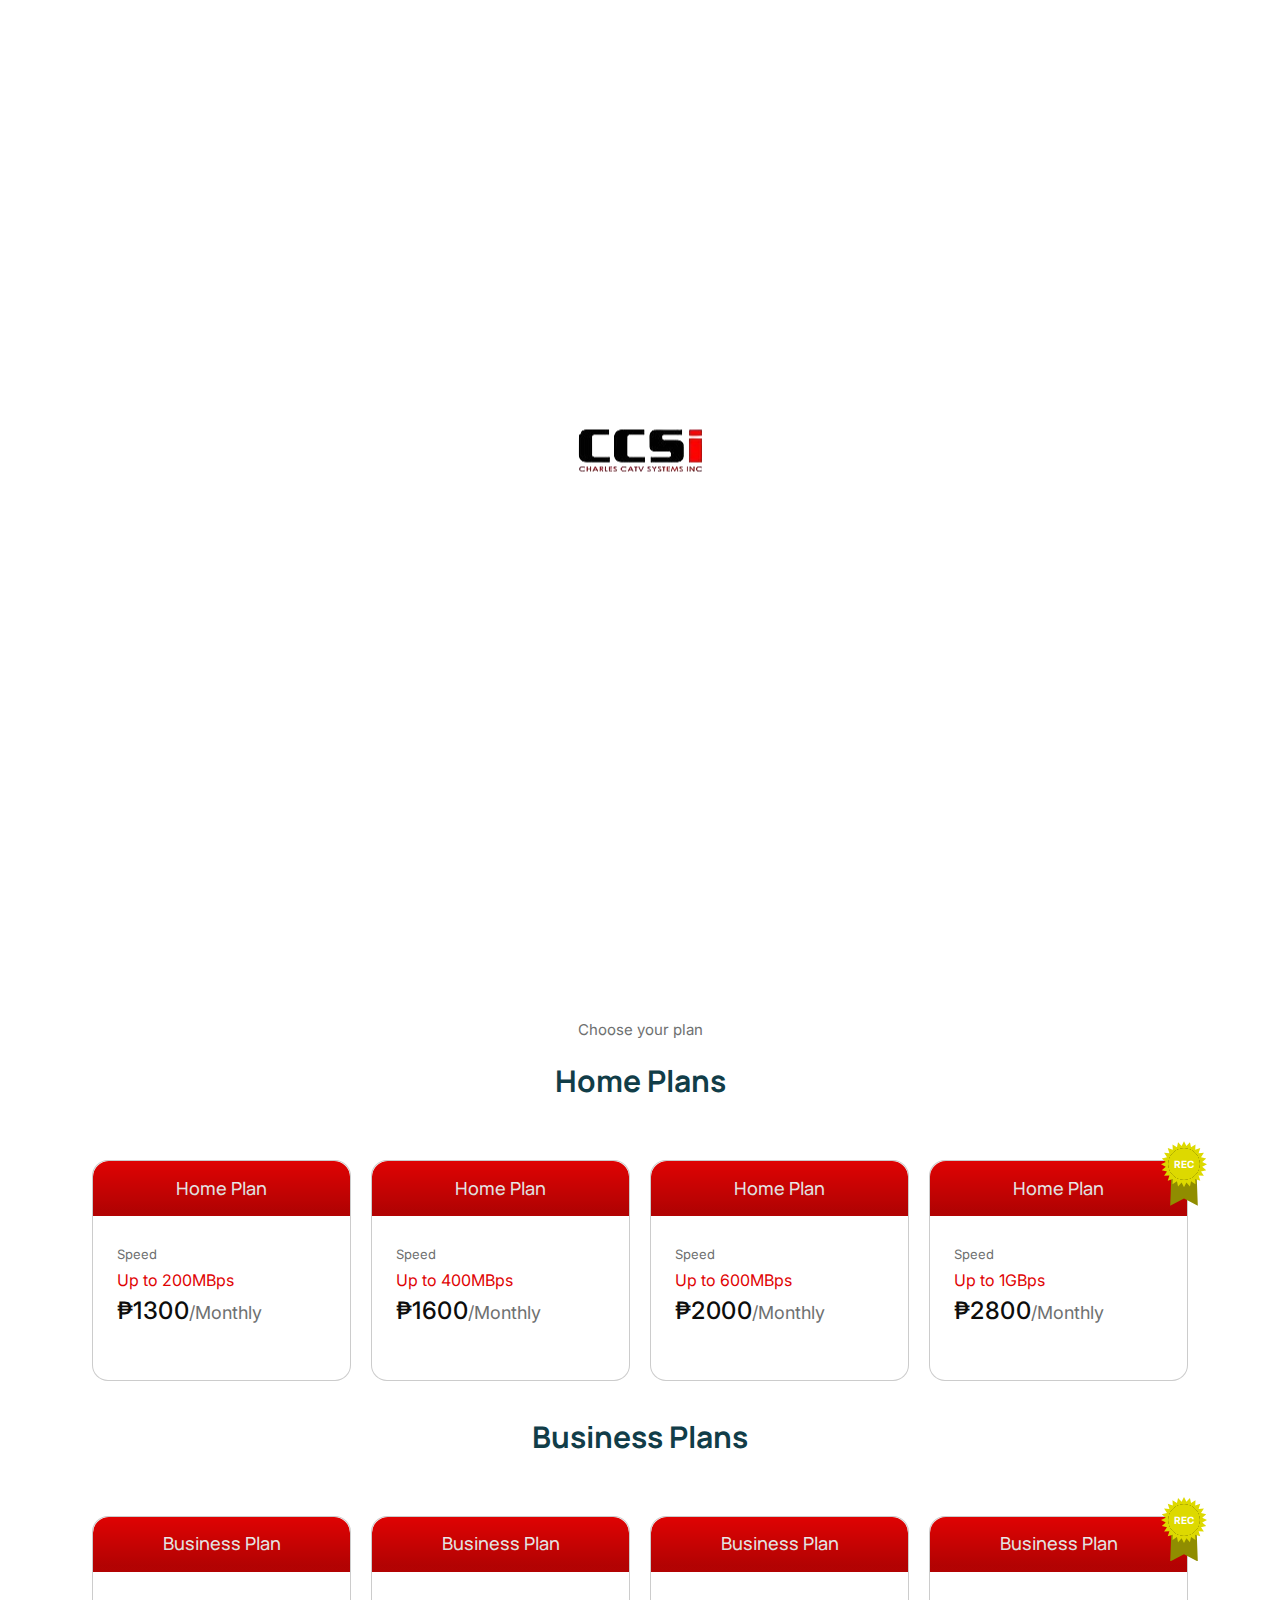
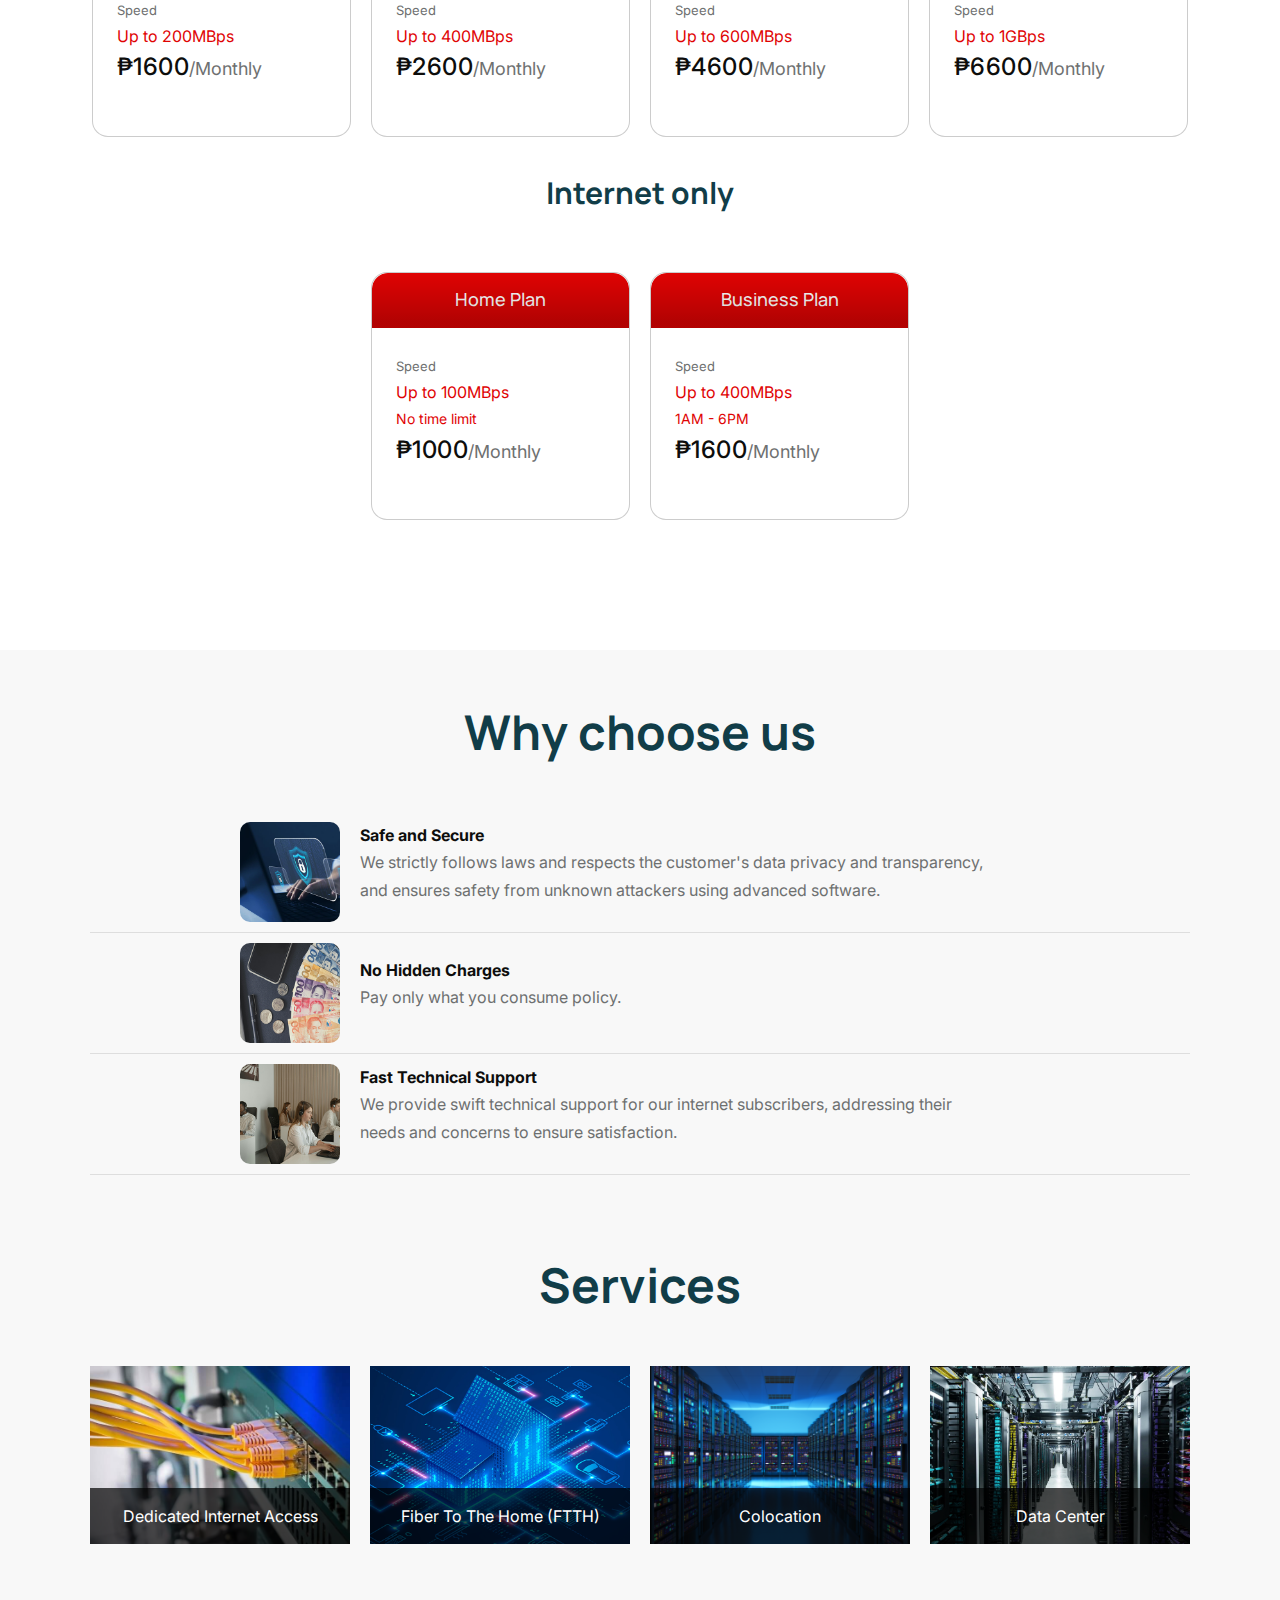
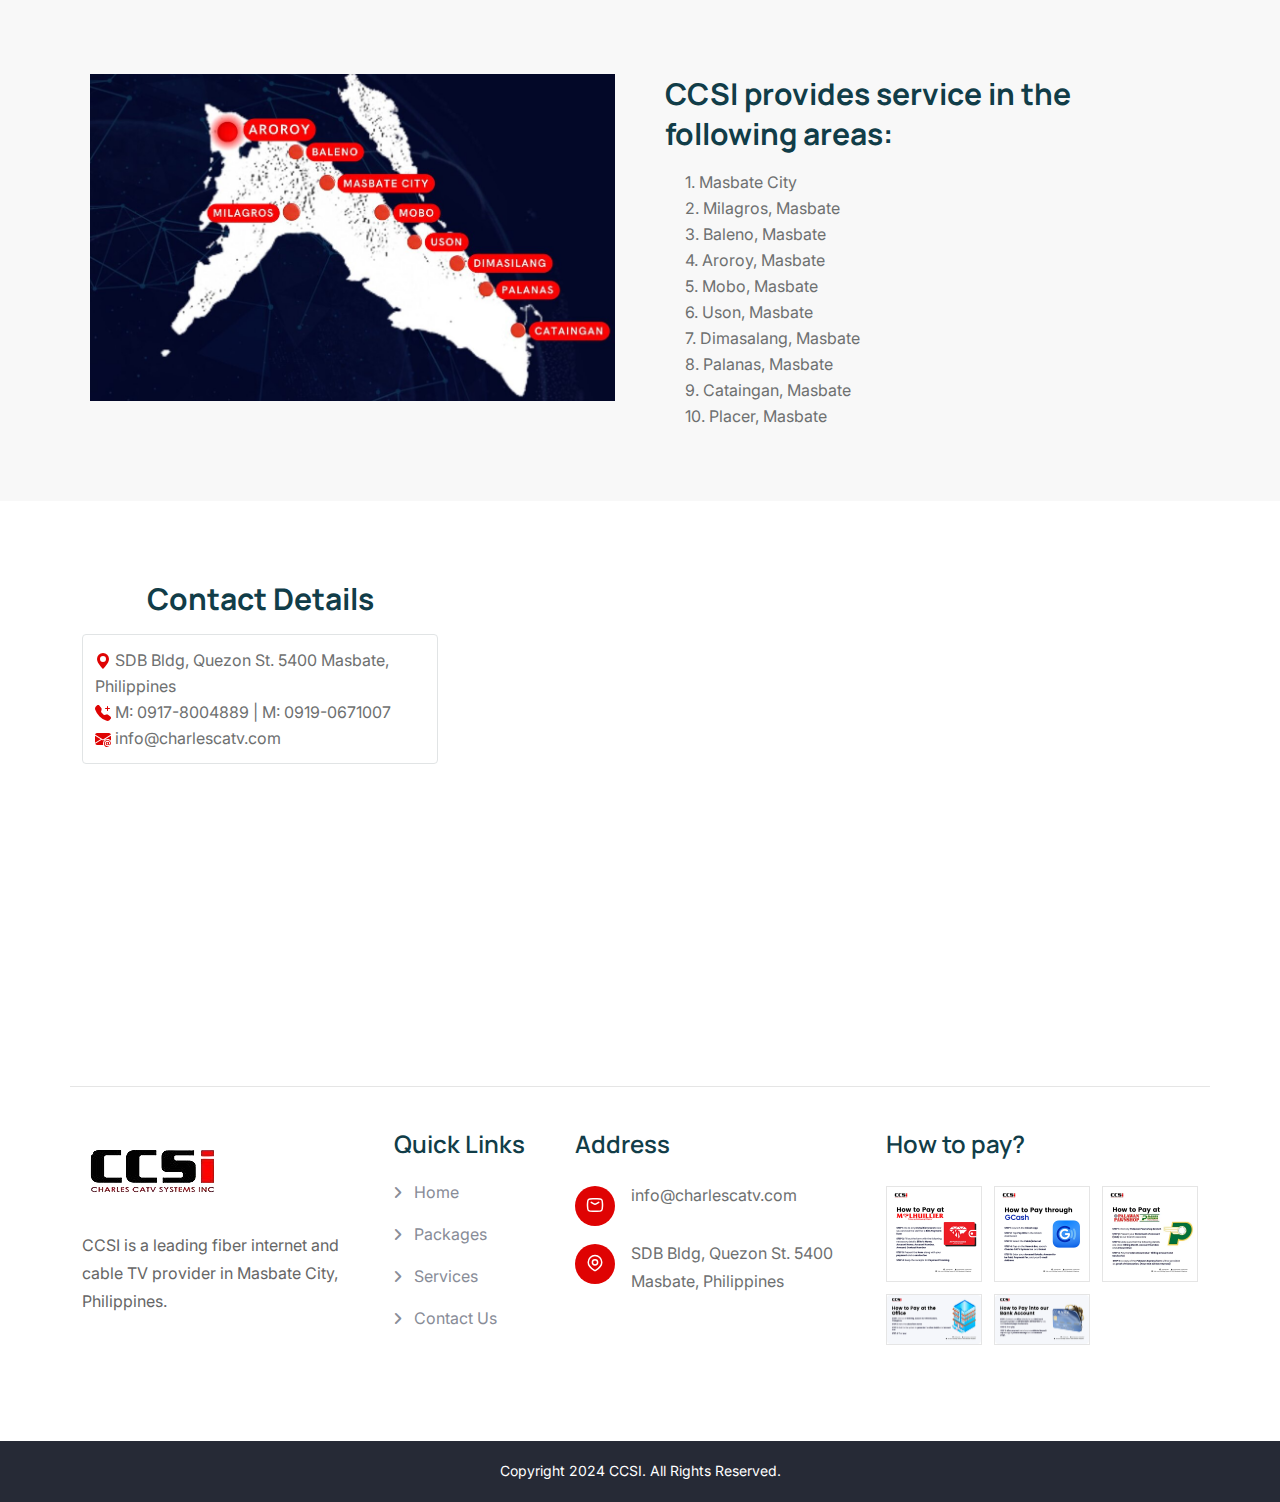
==== commit 5ca4d993: "commit" ====
--- a/index.html
+++ b/index.html
@@ -99,9 +99,9 @@
                 <a ><img src="assets/img/ccsi-icon.png" alt="Tourm"></a>
             </div>
             <div class="th-mobile-menu">
-                <ul id="menu" class="pl-2">
+                <ul class="pl-2">
                     <li>
-                        <a class="active" href="home">Home</a>
+                        <a class="active" href="#home">Home</a>
                     </li>
                     <li >
                         <a href="#packages">Packages</a>
@@ -135,7 +135,6 @@
                         </div>
                     </div>
                     <div class="col-auto">
-                        
                     </div>
                 </div>
             </div>
@@ -228,8 +227,8 @@
         </div>
     </div>
 
-    <section  class="position-relative bg-top-center overflow-hidden space" id="service-sec" style="border-top: 1px solid rgba(0,0,0,0.1);overflow: visible !important;">
-        <div id="packages" class="container">
+    <section  id="packages"  class="position-relative bg-top-center overflow-hidden space" id="service-sec" style="border-top: 1px solid rgba(0,0,0,0.1);overflow: visible !important;">
+        <div class="container">
             
             <div class="slider-area tour-slider">
                 <div>
@@ -510,7 +509,7 @@
                 </div>
                 <div style="flex:1;">
                     <div id="ccsip">
-                        <h4>CCSI provides service in the <br>following areas:</h4>
+                        <h4>CCSI provides service in the following areas:</h4>
                     </div>
                     <div style="margin-left: 20px;">
                         <div>1. Masbate City</div>
--- a/assets/css/style.css
+++ b/assets/css/style.css
@@ -4975,8 +4975,8 @@
   position: fixed;
   left: 0;
   top: 0;
-  width:100vw;
-  height: 100vh;
+  width:100%;
+  height: 100%;
   background: rgba(0,0,0,0.8);
   z-index: 12312312312123213;
 }
@@ -18695,6 +18695,13 @@
     max-width: 100px;
     max-height: 100px;
   }
+  #ccsip{
+    padding-right: 100px;
+  }
+
+  #services .content {
+    grid-gap: 20px;
+  }
 }
 
 
@@ -19599,13 +19606,19 @@
     grid-template-columns: repeat(3, 1fr);
   }
 }
-
+::-webkit-scrollbar{
+  display: none;
+}
 @media (max-width: 480px) {
   .tour-slider > div > div {
     display: flex;
     flex-wrap: wrap;
   }
 
+  .hero-title{
+    font-size: 35px !important;
+  }
+
   .io{
     display: none;
   }
@@ -19614,9 +19627,21 @@
     width: 50%;
     transform: scale(.9);
   }
+
+  .tour-slider .tour-content {
+    padding: 10px 0 0 15px !important;
+
+  }
+
+  .tour-slider .tour-content span:nth-child(2) {
+    font-size: 10px !important;
+  }
  
+  .tour-slider > div > div > div h4 .currency{
+    font-size: 17px !important;
+  }
   .tour-slider > div > div > div h4 {
-    font-size: 15px !important;
+    font-size: 13px !important;
   }
 }
 
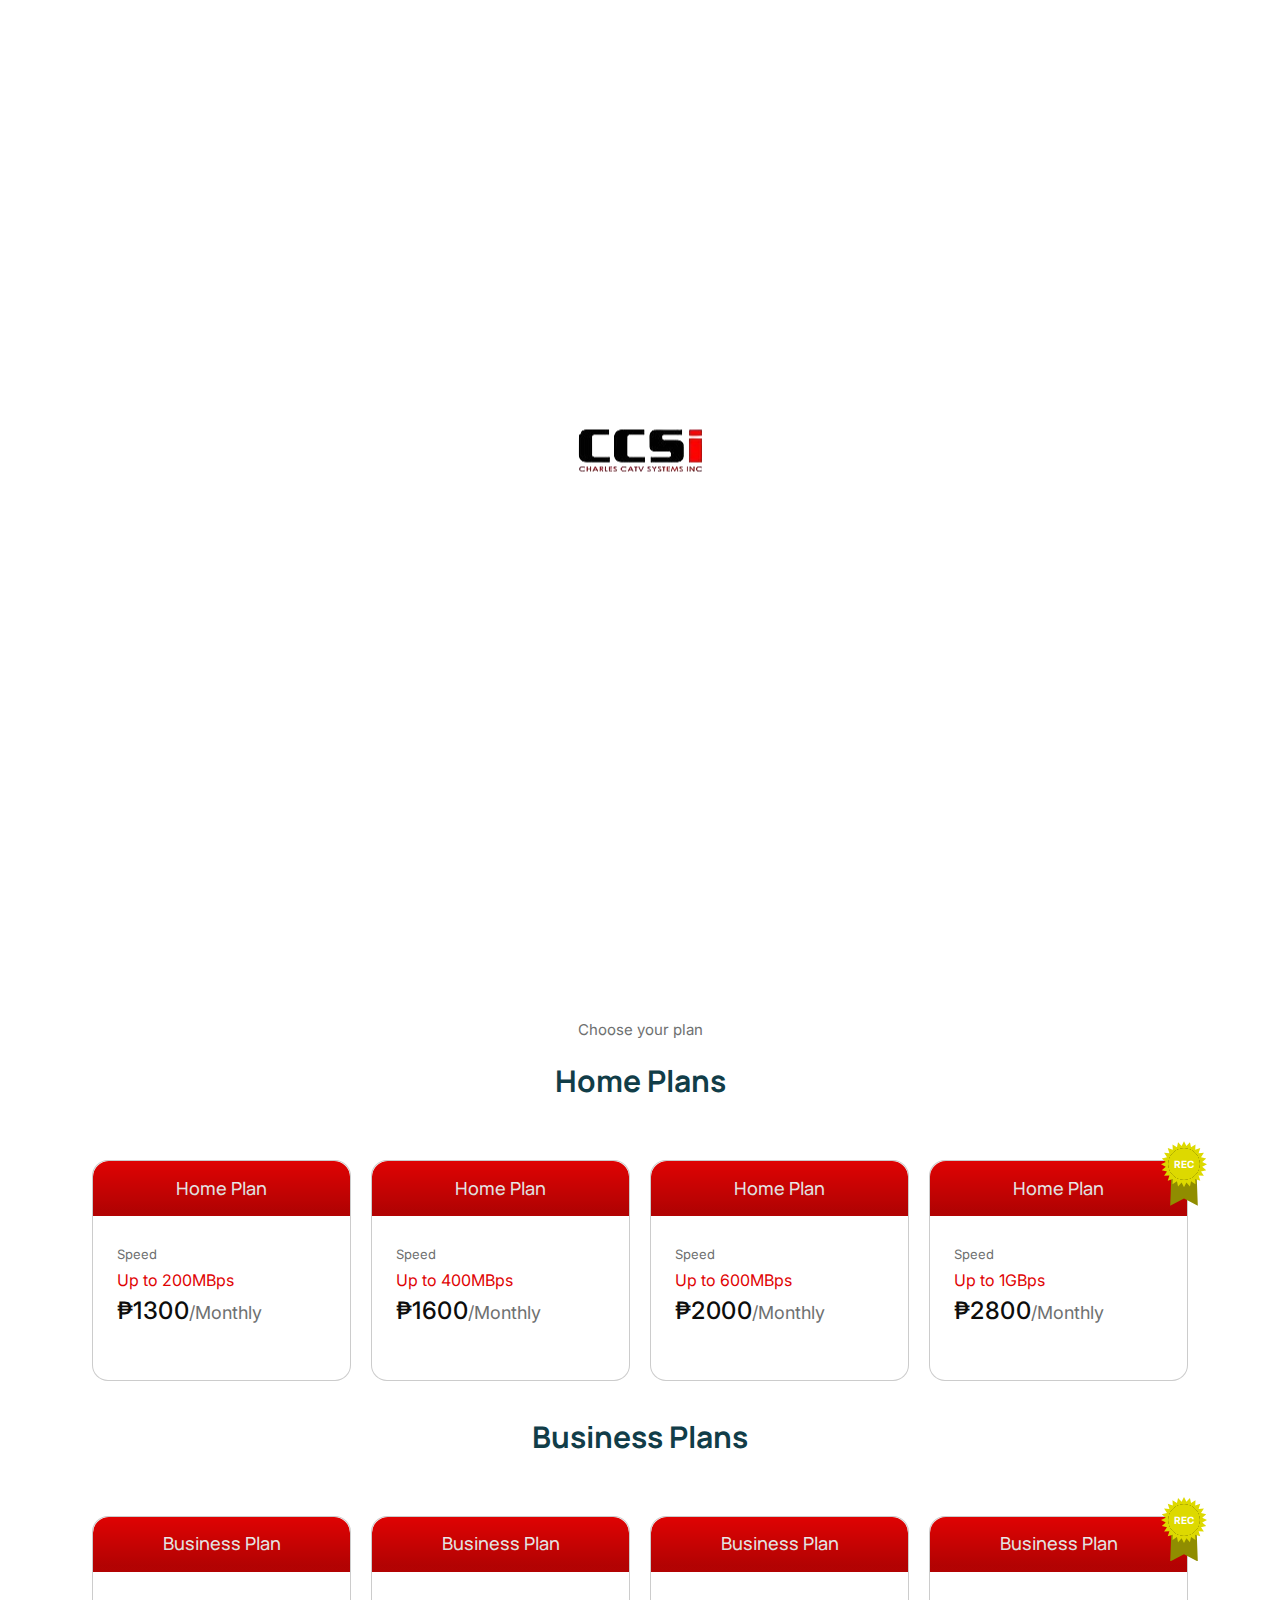
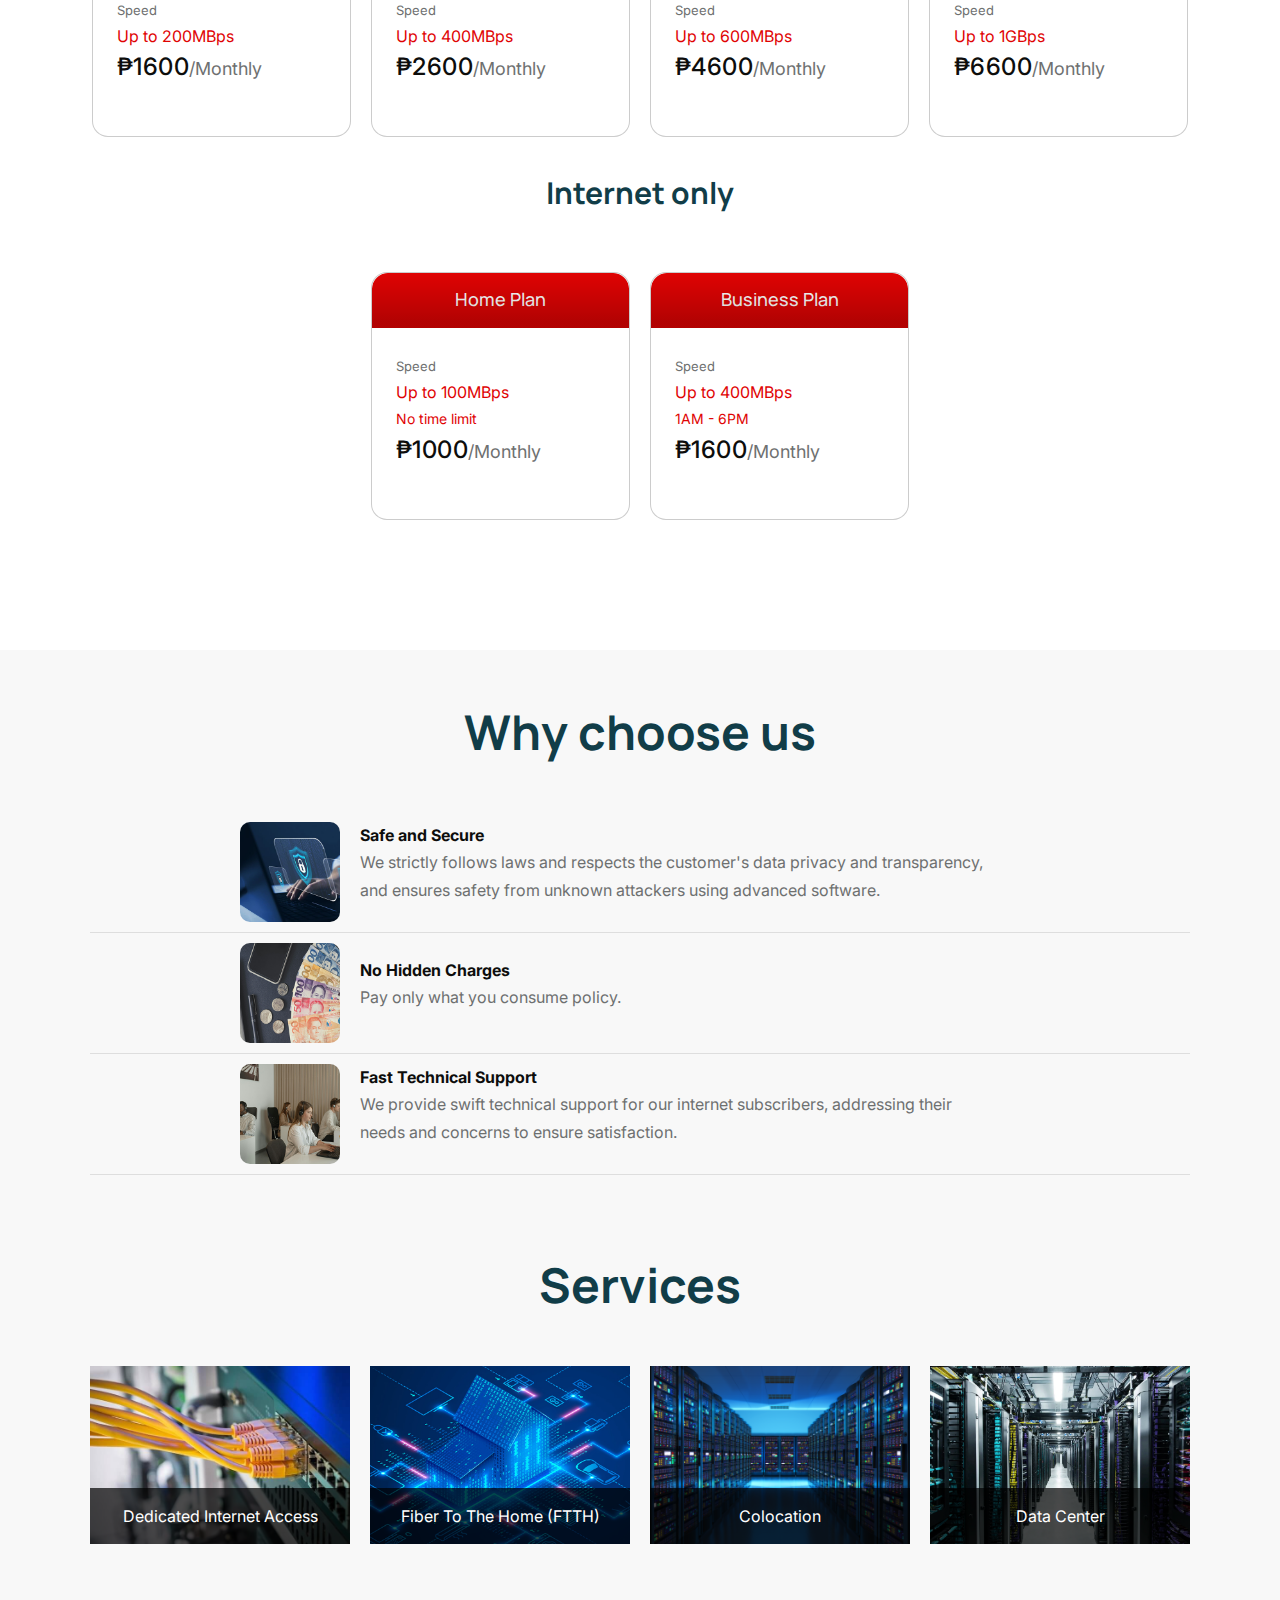
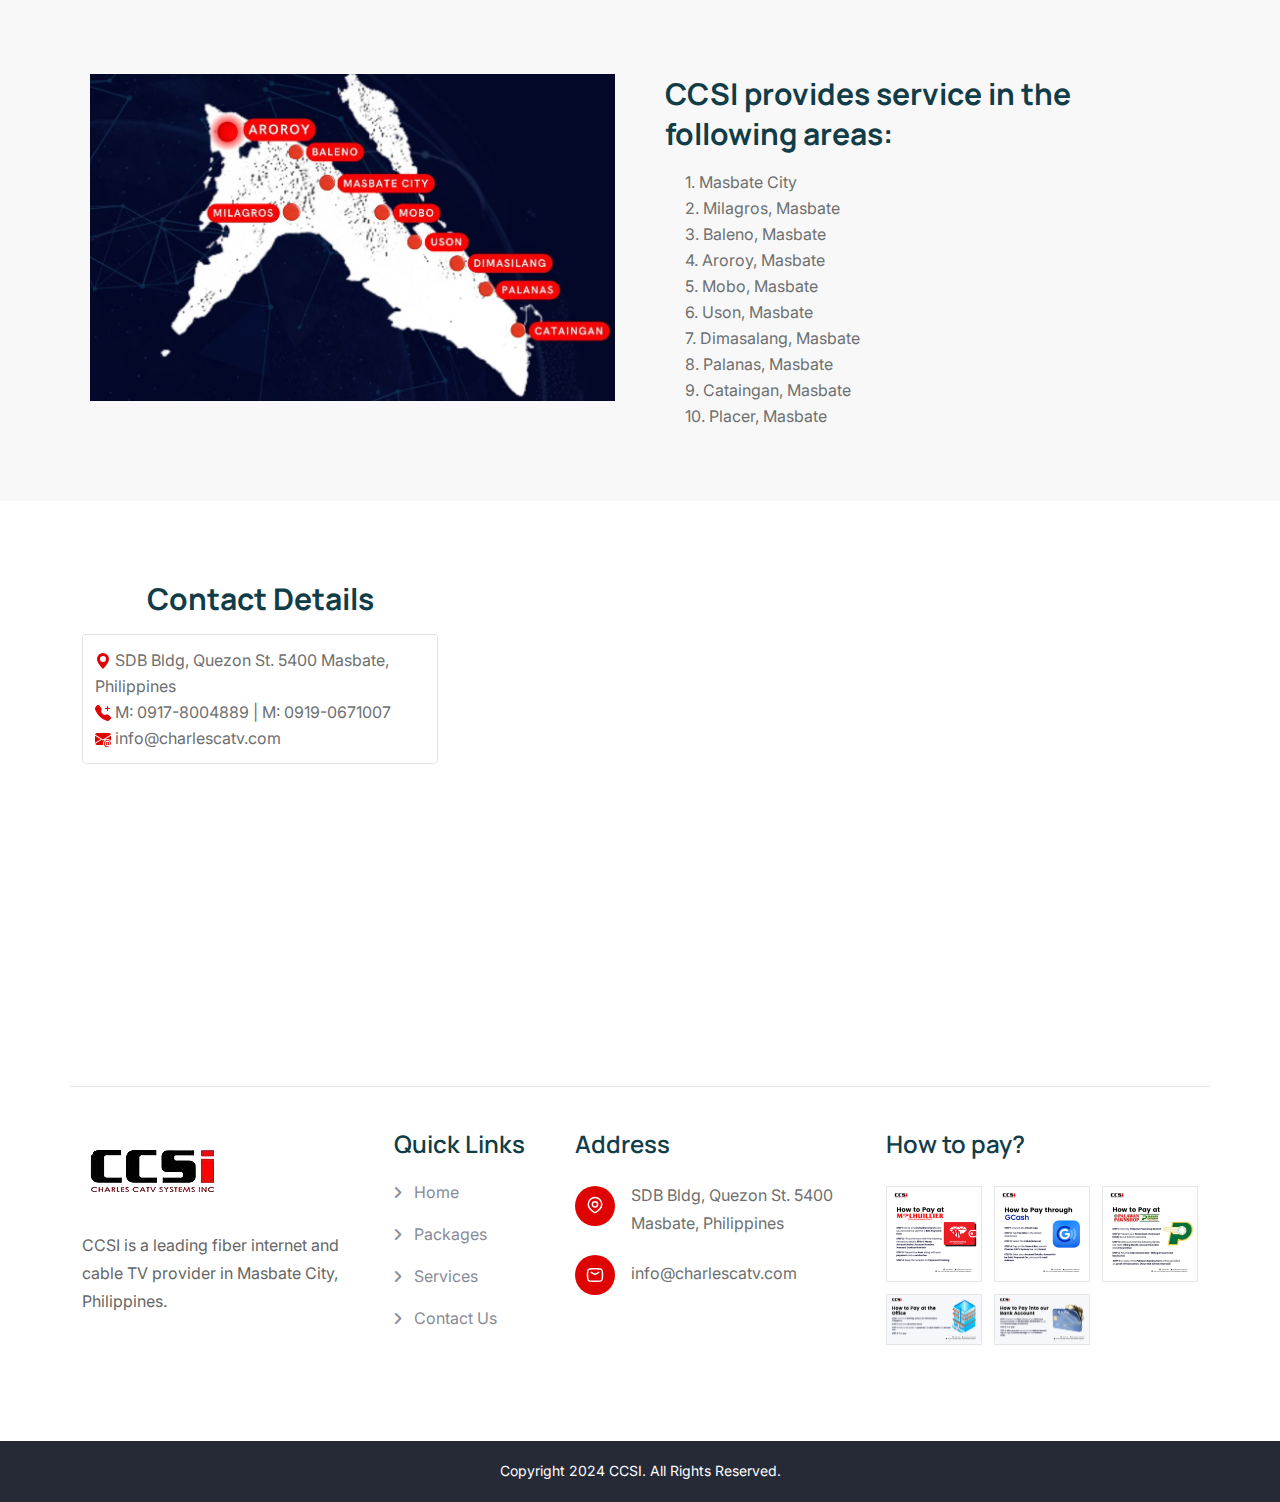
==== commit 3a6bfaff: "commit" ====
--- a/index.html
+++ b/index.html
@@ -609,18 +609,19 @@
                         <div class="widget footer-widget">
                             <h3 class="widget_title">Address</h3>
                             <div class="th-widget-contact">
-                                <div class="info-box_text">
-                                    <div class="icon">
-                                        <img src="assets/img/icon/envelope.svg" alt="img">
-                                    </div>
-                                    <div class="details">
-                                        <p><a  class="info-box_link">info@charlescatv.com</a></p>
-                                    </div>
-                                </div>
+                                
                                 <div class="info-box_text">
                                     <div class="icon"><img src="assets/img/icon/location-dot.svg" alt="img"></div>
                                     <div class="details">
                                         <p>SDB Bldg, Quezon St. 5400 Masbate, Philippines</p>
+                                    </div>
+                                </div>
+                                <div class="info-box_text" style="align-items: center;">
+                                    <div class="icon">
+                                        <img src="assets/img/icon/envelope.svg" alt="img">
+                                    </div>
+                                    <div class="details">
+                                        <p><a  class="info-box_link">info@charlescatv.com</a></p>
                                     </div>
                                 </div>
                             </div>
